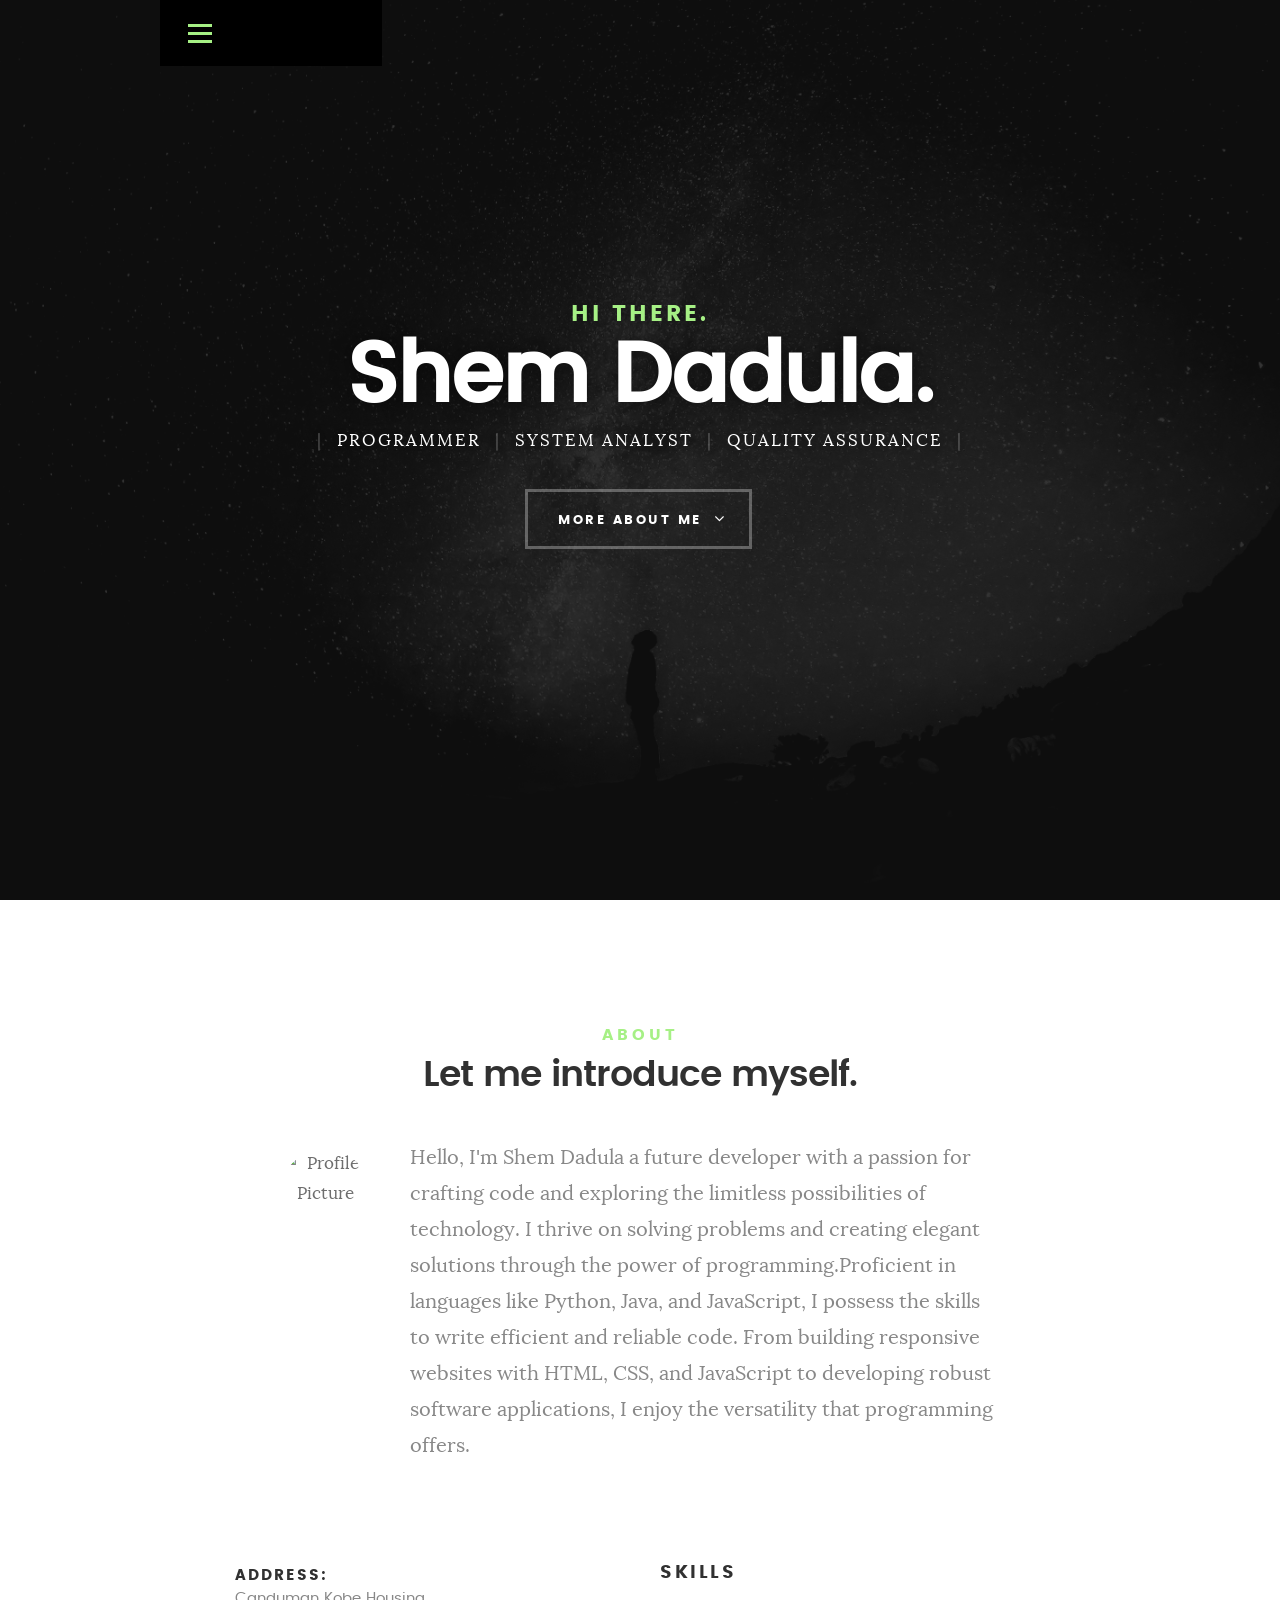
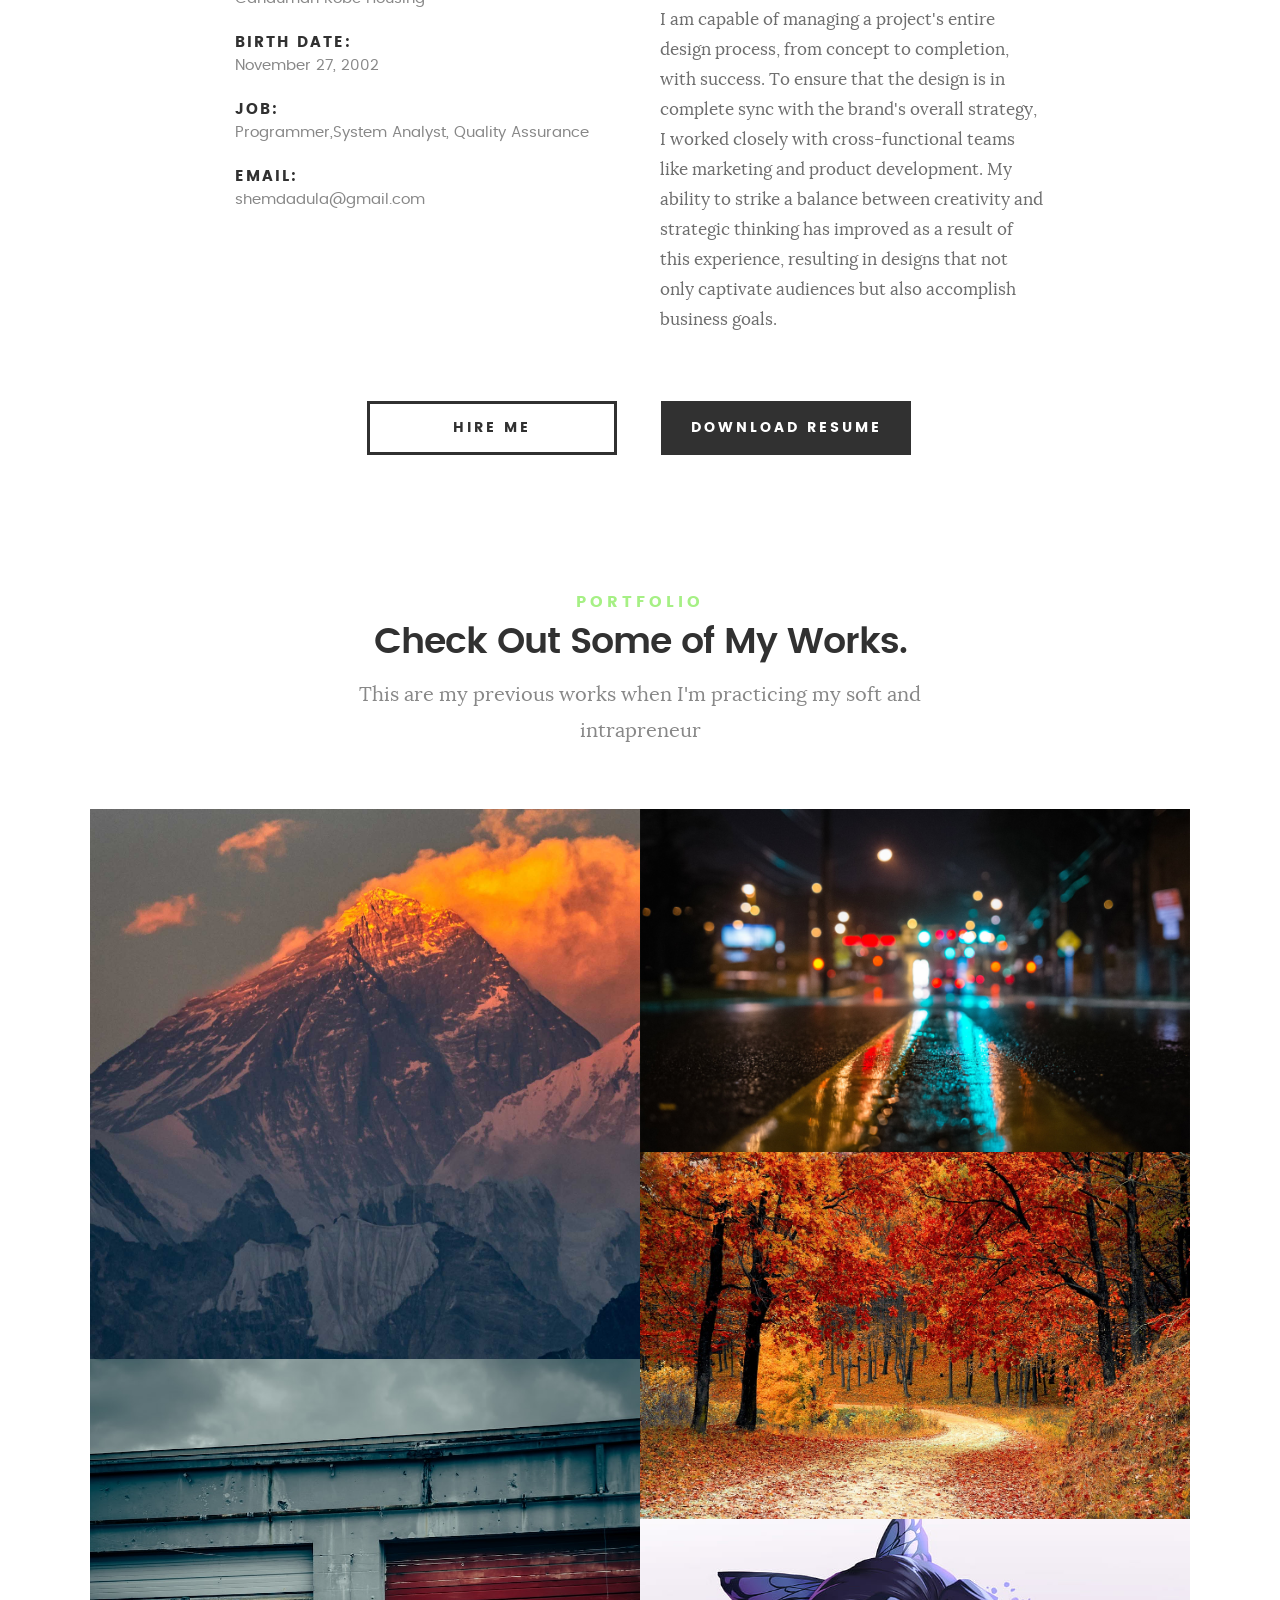
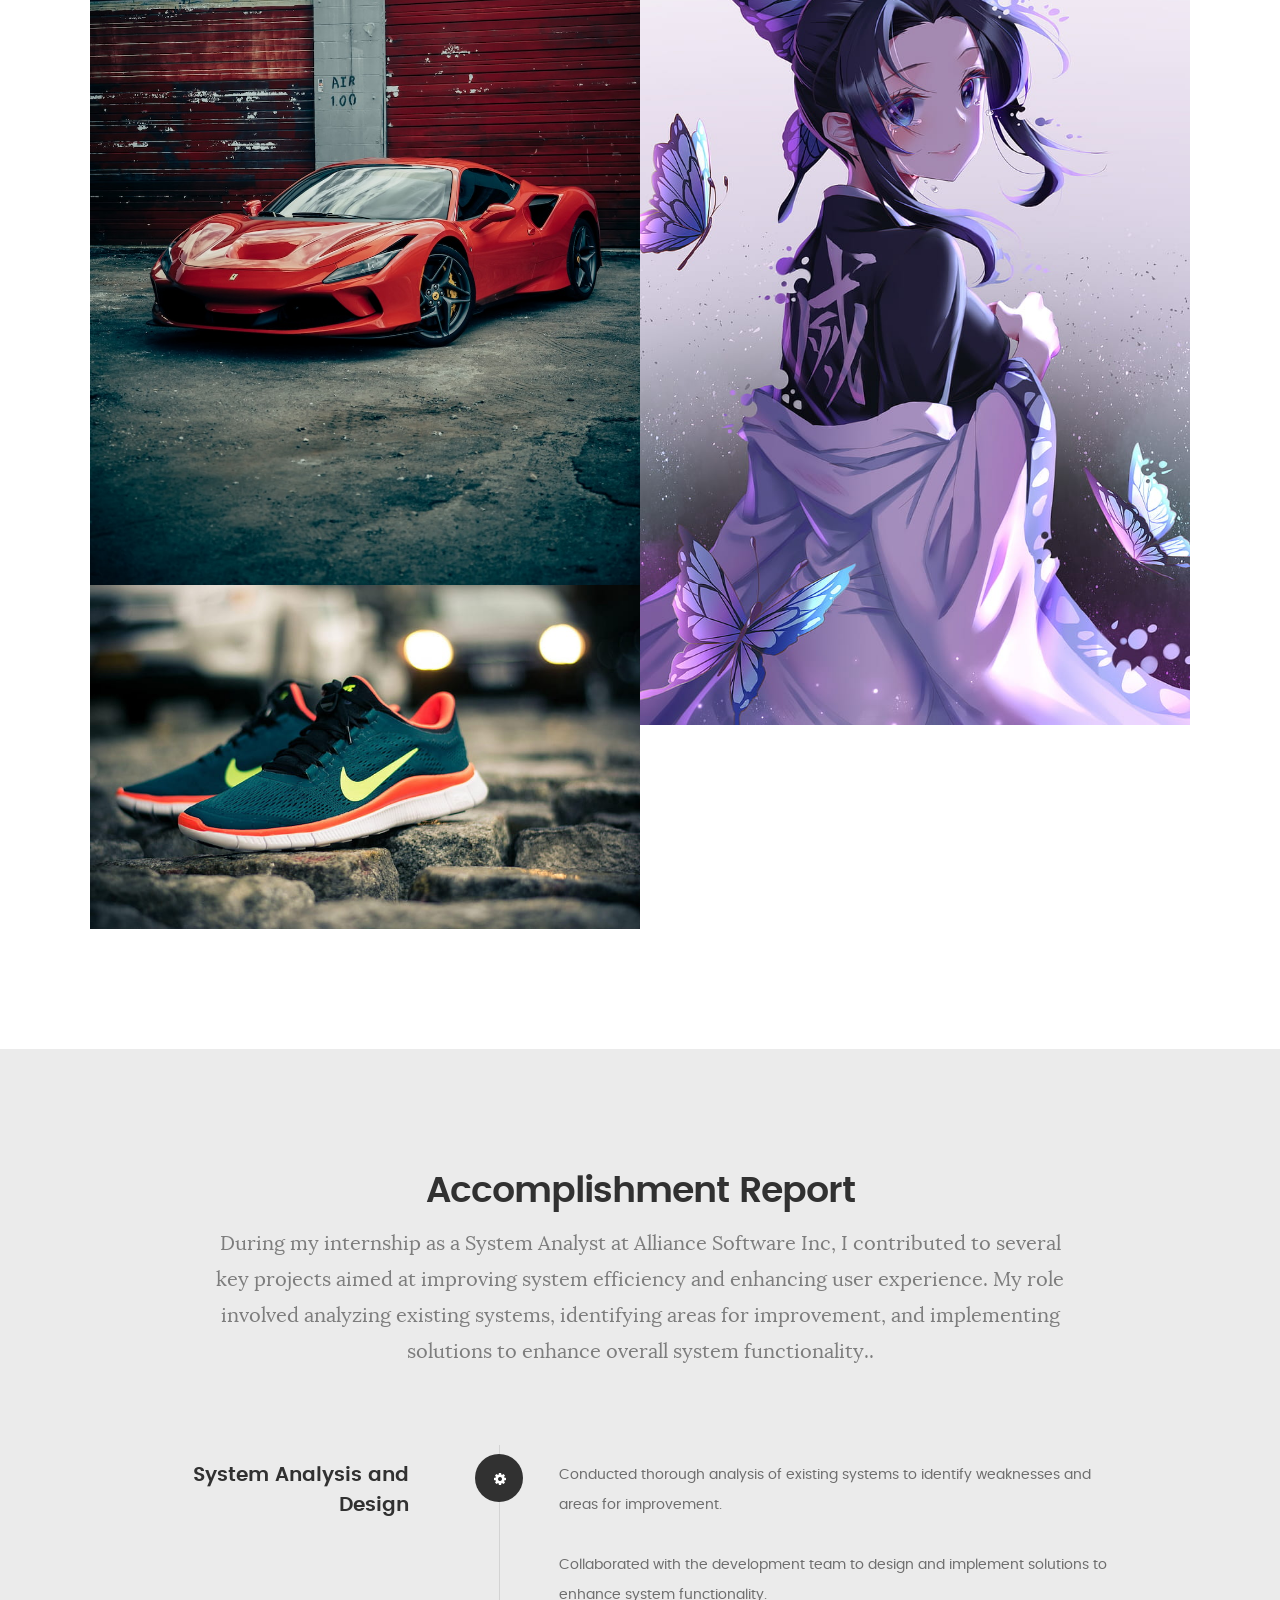
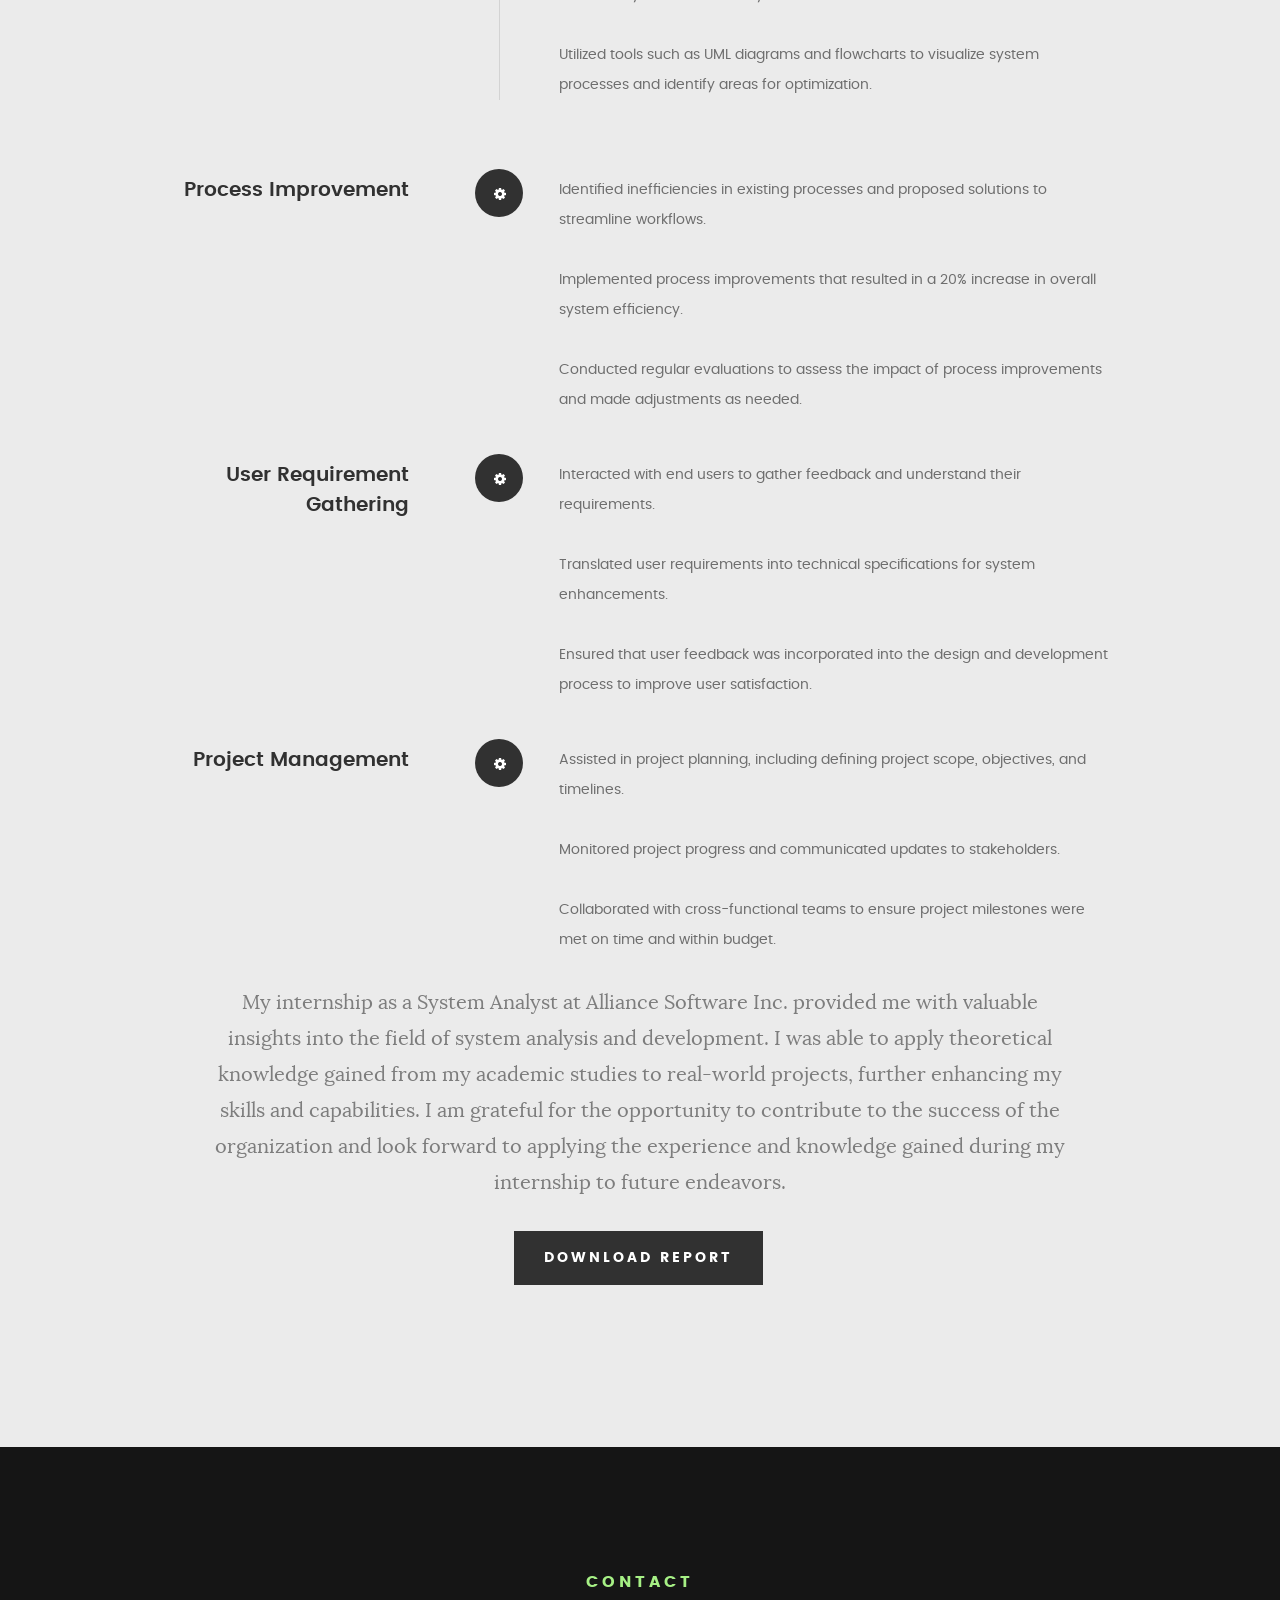
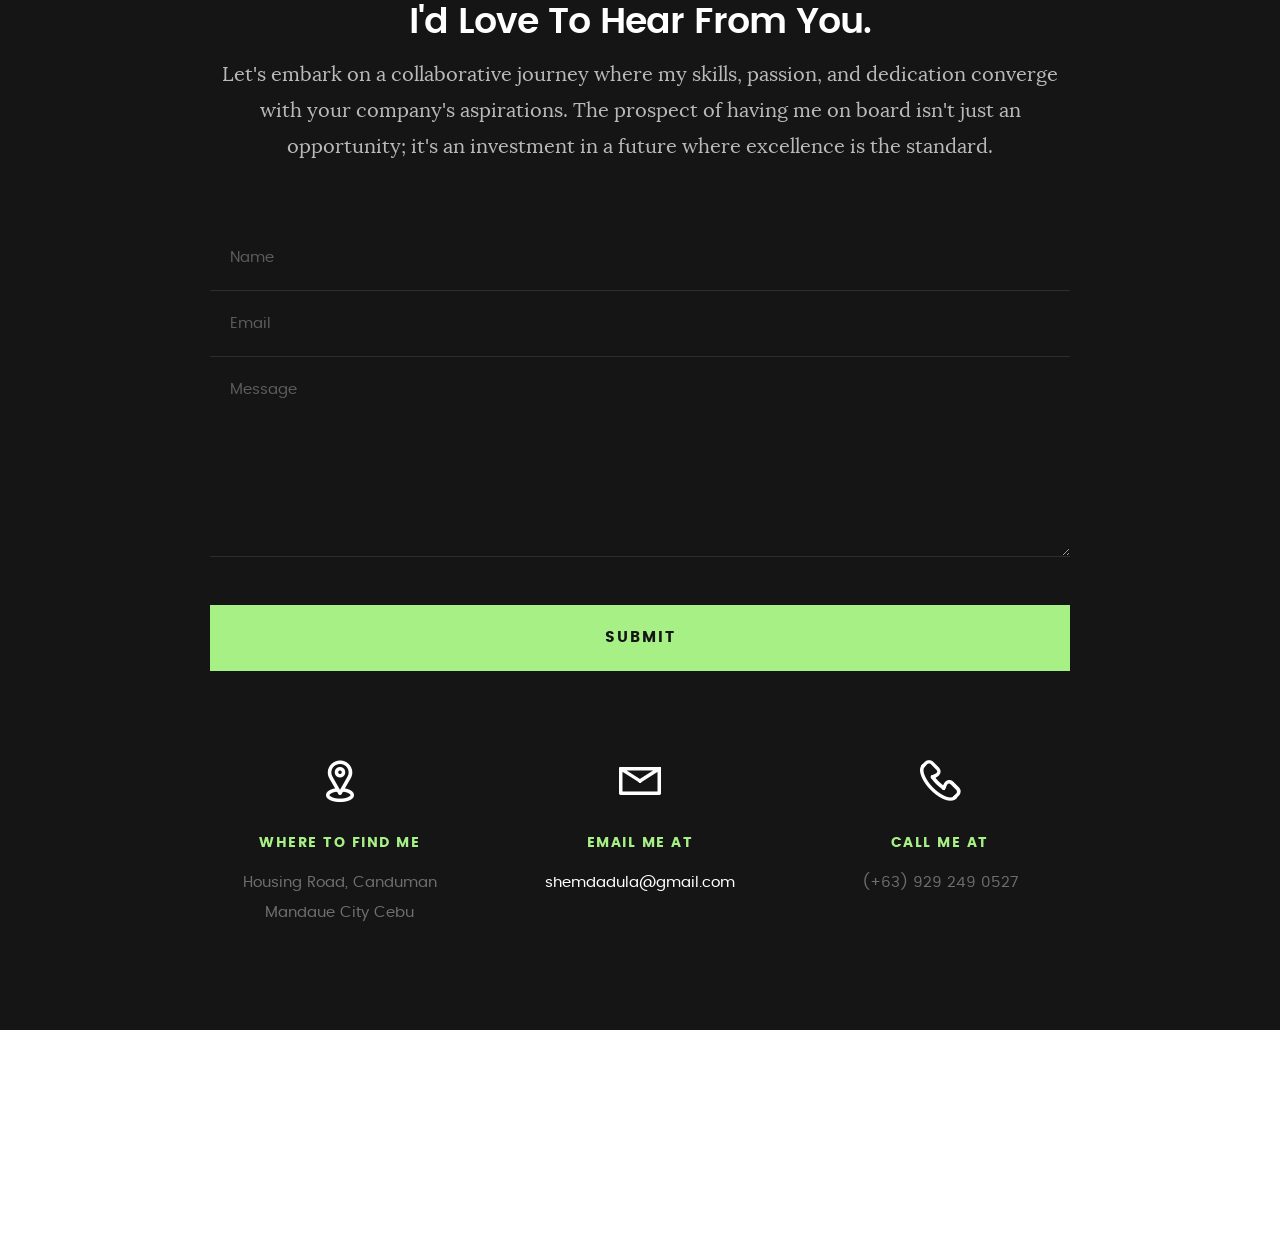
==== Portfolio/index.html @ 9e902ead "Add files via upload" ====
<!DOCTYPE html>
<html class="no-js" lang="en">
<head>

   <!--- basic page needs
   ================================================== -->
   <meta charset="utf-8">
   <title>Shem Dadula</title>
	<meta name="description" content="">  
	<meta name="author" content="">

   <!-- mobile specific metas
   ================================================== -->
	<meta name="viewport" content="width=device-width, initial-scale=1, maximum-scale=1">

 	<!-- CSS
   ================================================== -->
   <link rel="stylesheet" href="css/base.css">  
   <link rel="stylesheet" href="css/main.css">
   <link rel="stylesheet" href="css/vendor.css">     

   <!-- script
   ================================================== -->   
	<script src="js/modernizr.js"></script>
	<script src="js/pace.min.js"></script>

   <!-- favicons
	================================================== -->
	<link rel="icon" type="image/png" href="favicon-1.png">

</head>

<body id="top">

	<!-- header
	================================================== -->
	<header>
		<div class="row">

			<div class="top-bar">
				<a class="menu-toggle" href="#"><span>Menu</span></a>

				<div class="logo">
					<a href="index.html">NINO</a>
				</div>

				<nav id="main-nav-wrap">
					<ul class="main-navigation">
						<li class="current"><a class="smoothscroll" href="#intro" title="">Home</a></li>
						<li><a class="smoothscroll" href="#about" title="">About</a></li>
						<li><a class="smoothscroll" href="#portfolio" title="">Portfolio</a></li>
						<li><a class="smoothscroll" href="#contact" title="">Contact</a></li>
					</ul>
				</nav>
			</div> <!-- /top-bar -->

		</div> <!-- /row -->
	</header> <!-- /header -->
	<!-- intro section
	================================================== -->
	<section id="intro">

		<div class="intro-overlay"></div>

		<div class="intro-content">
			<div class="row">

				<div class="col-twelve">

					<h5>Hi There.</h5>
					<h1>Shem Dadula.</h1>

					<p class="intro-position">
						<span>Programmer</span>
						<span>System Analyst</span>
						<span>Quality Assurance</span>
					</p>

					<a class="button stroke smoothscroll" href="#about" title="">More About Me</a>

				</div>

			</div>
		</div> <!-- /intro-content -->

	</section> <!-- /intro -->
	<!-- about section
	================================================== -->
	<section id="about">

		<div class="row section-intro">
			<div class="col-twelve">

				<h5>About</h5>
				<h1>Let me introduce myself.</h1>

				<div class="intro-info">

					<img src="\images\Grad.jpg" alt="Profile Picture">

					<p class="lead">
						Hello, I'm Shem Dadula a future developer with a passion for crafting code and exploring the limitless possibilities of technology. I thrive on solving problems and creating elegant solutions through the power of programming.Proficient in languages like Python, Java, and JavaScript, I possess the skills to write efficient and reliable code. From building responsive websites with HTML, CSS, and JavaScript to developing robust software applications, I enjoy the versatility that programming offers.
						<br /><br />
						
					</p>
				</div>

			</div>
		</div> <!-- /section-intro -->

		<div class="row about-content">

			<div class="col-six tab-full">
				<ul class="info-list">
					<li>
						<strong>Address:</strong>
						<span>Canduman Kobe Housing</span>
					</li>
					<li>
						<strong>Birth Date:</strong>
						<span>November 27, 2002</span>
					</li>
					<li>
						<strong>Job:</strong>
						<span>Programmer,System Analyst, Quality Assurance</span>
					</li>
					<li>
						<strong>Email:</strong>
						<span>shemdadula@gmail.com</span>
					</li>

				</ul> <!-- /info-list -->

			</div>

			<div class="col-six tab-full">

				<h3>Skills</h3>
				<p>I am capable of managing a project's entire design process, from concept to completion, with success. To ensure that the design is in complete sync with the brand's overall strategy, I worked closely with cross-functional teams like marketing and product development. My ability to strike a balance between creativity and strategic thinking has improved as a result of this experience, resulting in designs that not only captivate audiences but also accomplish business goals.</p>

			</div>

		</div>

		<div class="row button-section">
			<div class="col-twelve">
				<a href="#contact" title="Hire Me" class="button stroke smoothscroll">Hire Me</a>
				<a href="images/DADULA,SHEM 4F RESUME.docx.pdf" title="Download CV" class="button button-primary">Download Resume</a>
			</div>
		</div>

	

			<!-- Portfolio Section
   ================================================== -->
	<section id="portfolio">

		<div class="row section-intro">
   		<div class="col-twelve">

   			<h5>Portfolio</h5>
   			<h1>Check Out Some of My Works.</h1>

   			<p class="lead">This are my previous works when I'm practicing my soft and intrapreneur </p>

   		</div>   		
   	</div> <!-- /section-intro--> 

   	<div class="row portfolio-content">

   		<div class="col-twelve">

   			<!-- portfolio-wrapper -->
	         <div id="folio-wrapper" class="block-1-2 block-mob-full stack">

	         	<div class="bgrid folio-item">
	               <div class="item-wrap">
	               	<img src="images/portfolio/Everest.jpg" alt="Liberty">
	                  <a href="#modal-01" class="overlay">	                  	           
	                     <div class="folio-item-table">
	                     	<div class="folio-item-cell">
		     					       <h3 class="folio-title">Mt.Everest</h3>	     					    
		     					    	 <span class="folio-types">
		     					       	  Graphic Design
		     					       </span>
		     					   </div>	                      	
	                     </div>                    
	                  </a>
	               </div>	               
	        		</div> <!-- /folio-item -->

	        		<div class="bgrid folio-item">
	               <div class="item-wrap">
	               	<img src="images/portfolio/street.jpg" alt="Shutterbug">
	               	<a href="#modal-02" class="overlay">              		                  
	                     <div class="folio-item-table">
	                     	<div class="folio-item-cell">
	                     		<h3 class="folio-title">Street</h3>	     					    
		     					    	<span class="folio-types">
		     					       	  Web Design
		     					      </span>		     		
		     					   </div> 	                      	
	                     </div>                    
	                  </a>
	               </div>
	        		</div> <!-- /folio-item -->

	            <div class="bgrid folio-item">
	               <div class="item-wrap">
	               	<img src="images/portfolio/forest.jpg"alt="Clouds">
	                  <a href="#modal-03" class="overlay">             		                  
	                     <div class="folio-item-table">
	                     	<div class="folio-item-cell">
	                     		<h3 class="folio-title">Forest</h3>	     					    
		     					    	<span class="folio-types">
		     					       	  Web Design
		     					      </span>		     		
		     					   </div> 	                      	
	                     </div>                    
	                  </a>
	               </div>
	        		</div> <!-- /folio-item -->

	            <div class="bgrid folio-item">
	               <div class="item-wrap">
	               	<img src="images/portfolio/Ferrari.jpg" alt="Beetle">
	                  <a href="#modal-04" class="overlay">                  	                 
	                     <div class="folio-item-table">
	                     	<div class="folio-item-cell">
	                     		<h3 class="folio-title">Ferrari</h3>	     					    
		     					    	<span class="folio-types">
		     					       	  Branding
		     					      </span>		     		
		     					   </div>  	                      	
	                     </div>                    
	                  </a>
	               </div>
	        		</div> <!-- /folio-item -->     

	        		<div class="bgrid folio-item">
	               <div class="item-wrap">
	               	<img src="images/portfolio/anime.jpg" alt="Lighthouse">
	                  <a href="#modal-05" class="overlay">             		                  
	                     <div class="folio-item-table">
	                     	<div class="folio-item-cell">
	                     		<h3 class="folio-title">Anime</h3>	     					    
		     					    	<span class="folio-types">
		     					       	 Graphic Design
		     					      </span>		     		
		     					   </div> 	                      	
	                     </div>                    
	                  </a>
	               </div>
	        		</div> <!-- /folio-item -->

	            <div class="bgrid folio-item">
	               <div class="item-wrap">
	               	<img src="images/portfolio/nike.jpg" alt="Salad">
	                  <a href="#modal-06" class="overlay">
	                     <div class="folio-item-table">
	                     	<div class="folio-item-cell">
	                     		<h3 class="folio-title">Nike</h3>	     					    
		     					    	<span class="folio-types">
		     					       	  Branding
		     					      </span>		     		
		     					   </div>	                      	
	                     </div>                    
	                  </a>
	               </div>
	        		</div> <!-- /folio-item -->   

	            <!-- modal popups - begin
	            ============================================================= -->
	            <div id="modal-01" class="popup-modal slider mfp-hide">	

				     	<div class="media">
				     		<img src="images/portfolio/modals/m-Everest.jpg" alt="" />
				     	</div>      	

					   <div class="description-box">
					      <h4>Mt.Everest</h4>		      
					      <p> It is renowned as the ultimate symbol of human endurance and exploration. Mount Everest attracts adventurers, mountaineers, and nature enthusiasts from around the globe, who strive to conquer its summit and witness its awe-inspiring beauty.The mountain is named after Sir George Everest, a British surveyor who served as the Surveyor General of India in the 19th century. It is known as "Sagarmatha" in Nepal and "Chomolungma" in Tibet, both meaning "Goddess Mother of the World" in the respective local languages.</p>

					      <div class="categories">Web Development</div>			               
					   </div>

			         <div class="link-box">
			            
					      <a href="#" class="popup-modal-dismiss">Close</a>
			         </div>		      

				   </div> <!-- /modal-01 -->

				   <div id="modal-02" class="popup-modal slider mfp-hide">	

				     	<div class="media">
				     		<img src="images/portfolio/modals/m-street.jpg" alt="" />
				     	</div>      	

					   <div class="description-box">
					      <h4>Street</h4>		      
					      <p>the lifelines of urban environments, are the pathways that connect communities, facilitate transportation, and shape the character of cities. They serve as conduits for vehicles, pedestrians, and cyclists, enabling the movement of people and goods. </p>

					      <div class="categories">Web design</div>			               
					   </div>

			         <div class="link-box">
			            
					      <a href="#" class="popup-modal-dismiss">Close</a>
			         </div>		      

				   </div> <!-- /modal-02 -->

				   <div id="modal-03" class="popup-modal slider mfp-hide">	

				     	<div class="media">
				     		<img src="images/portfolio/modals/m-forest.jpg" alt="" />
				     	</div>      	

					   <div class="description-box">
					      <h4>Forest</h4>		      
					      <p>Forests, nature's intricate and captivating ecosystems, are vast expanses of land dominated by trees, teeming with diverse flora and fauna. They play a crucial role in sustaining life on Earth and provide a multitude of benefits to both the environment and humanity. </p>

					      <div class="categories">Web Design</div>			               
					   </div>

			         <div class="link-box">
			            
					      <a href="#" class="popup-modal-dismiss">Close</a>
			         </div>		      

				   </div> <!-- /modal-03 -->

				   <div id="modal-04" class="popup-modal slider mfp-hide">	

				     	<div class="media">
				     		<img src="images/portfolio/modals/m-Ferrari.jpg" alt="" />
				     	</div>      	

					   <div class="description-box">
					      <h4>Ferrari</h4>		      
					      <p>renowned for their striking design, aerodynamic curves, and meticulous craftsmanship. Each model reflects a perfect balance of artistry and engineering, incorporating cutting-edge technology and innovative features. From the iconic Ferrari Testarossa to the legendary Ferrari Enzo and the modern-day Ferrari 488 GTB, every Ferrari car is a masterpiece that captivates both drivers and enthusiasts alike.</p>

					      <div class="categories">Branding</div>			               
					   </div>

			         <div class="link-box">
			            
					      <a href="#" class="popup-modal-dismiss">Close</a>
			         </div>		      

				   </div> <!-- /modal-04 -->

				   <div id="modal-05" class="popup-modal slider mfp-hide">	

				     	<div class="media">
				     		<img src="images/portfolio/modals/m-anime.jpg" alt="" />
				     	</div>      	

					   <div class="description-box">
					      <h4>Anime</h4>		      
					      <p>showcases a wide range of themes, encompassing everything from action, adventure, and fantasy to romance, drama, science fiction, and beyond. Its storytelling capabilities are boundless, allowing for the exploration of complex characters, intricate plotlines, and thought-provoking concepts. </p>

					      <div class="categories">Web Development</div>			               
					   </div>

			         <div class="link-box">
			            
					      <a href="#" class="popup-modal-dismiss">Close</a>
			         </div>		      

				   </div> <!-- /modal-05 -->

				   <div id="modal-06" class="popup-modal slider mfp-hide">	

				     	<div class="media">
				     		<img src="images/portfolio/modals/m-nike.jpg" alt="" />
				     	</div>      	

					   <div class="description-box">
					      <h4>Nike</h4>		      
					      <p>the renowned American multinational corporation, is a global leader in athletic footwear, apparel, equipment, and accessories. With its iconic "swoosh" logo, Nike has established itself as a symbol of innovation, performance, and excellence in the world of sports and beyond. </p>

					      <div class="categories">Branding</div>			               
					   </div>

			         <div class="link-box">
			            
					      <a href="#" class="popup-modal-dismiss">Close</a>
			         </div>		      

				   </div> <!-- /modal-06 -->


				   <!-- modal popups - end
	            ============================================================= -->

	         </div> <!-- /portfolio-wrapper --> 

   		</div>  <!-- /twelve -->   

   	</div> <!-- /portfolio-content --> 
		
	</section> <!-- /portfolio --> 

	<footer>
		<div class="row">

			<div class="col-six tab-full pull-right social">

				
				 
		 </div>

	   <div id="go-top">
				<a class="smoothscroll" title="Back to Top" href="#top"><i class="fa fa-long-arrow-up"></i></a>
			 </div>

		 </div> <!-- /row -->     	
	<section id="resume" class="grey-section">

		<div class="row section-intro">
			<div class="col-twelve">
				<h1>Accomplishment Report</h1>

				<p class="lead">During my internship as a System Analyst at Alliance Software Inc, I contributed to several key projects aimed at improving system efficiency and enhancing user experience. My role involved analyzing existing systems, identifying areas for improvement, and implementing solutions to enhance overall system functionality..</p>

			</div>
		</div> <!-- /section-intro-->

		<div class="row resume-timeline">
			<div class="col-twelve">

				<div class="timeline-wrap">
					<div class="timeline-block">

						<div class="timeline-ico">
							<i class="fa fa-cog"></i>
						</div>

						<div class="timeline-header">
							<h3>System Analysis and Design</h3>
						</div>

						<div class="timeline-content">
							<p>Conducted thorough analysis of existing systems to identify weaknesses and areas for improvement.</p>
							<p>Collaborated with the development team to design and implement solutions to enhance system functionality.</p>
							<p>Utilized tools such as UML diagrams and flowcharts to visualize system processes and identify areas for optimization.</p>
						</div>
						</div>

					</div> <!-- /timeline-block -->

					<div class="timeline-block">

						<div class="timeline-ico">
							<i class="fa fa-cog"></i>
						</div>

						<div class="timeline-header">
							<h3>Process Improvement</h3>
						</div>

						<div class="timeline-content">
							<p>Identified inefficiencies in existing processes and proposed solutions to streamline workflows.</p>
							<p>Implemented process improvements that resulted in a 20% increase in overall system efficiency.</p>
							<p>Conducted regular evaluations to assess the impact of process improvements and made adjustments as needed.</p>
						</div>

					</div> <!-- /timeline-block -->

					<div class="timeline-block">

						<div class="timeline-ico">
							<i class="fa fa-cog"></i>
						</div>

						<div class="timeline-header">
							<h3>User Requirement Gathering</h3>
						</div>

						<div class="timeline-content">
							<p>Interacted with end users to gather feedback and understand their requirements.</p>
							<p>Translated user requirements into technical specifications for system enhancements.</p>
							<p>Ensured that user feedback was incorporated into the design and development process to improve user satisfaction.</p>

						</div>

					</div> <!-- /timeline-block -->

					<div class="timeline-block">

						<div class="timeline-ico">
							<i class="fa fa-cog"></i>
						</div>

						<div class="timeline-header">
							<h3>Project Management</h3>
						</div>

						<div class="timeline-content">
							<p>
								Assisted in project planning, including defining project scope, objectives, and timelines.
							</p>
							<p>Monitored project progress and communicated updates to stakeholders.</p>
							<p>Collaborated with cross-functional teams to ensure project milestones were met on time and within budget.</p>
						</div>

					</div> <!-- /timeline-block -->

					

					</div> <!-- /timeline-block -->

				</div> <!-- /timeline-wrap -->
				<div class="row section-intro">
					<div class="col-twelve">
						<p class="lead">My internship as a System Analyst at Alliance Software Inc. provided me with valuable insights into the field of system analysis and development. I was able to apply theoretical knowledge gained from my academic studies to real-world projects, further enhancing my skills and capabilities. I am grateful for the opportunity to contribute to the success of the organization and look forward to applying the experience and knowledge gained during my internship to future endeavors.</p>
					</div>
					<a href="images/ACCOMPLISHMENT REPORT.pdf" title="Download CV" class="button button-primary">Download Report</a>
				</div> <!-- /section-intro-->
			</div> <!-- /col-twelve -->

		</div> <!-- /resume-timeline -->

	</section> <!-- /features -->
	<!-- services Section
	================================================== -->
	
	<!-- contact
	================================================== -->
	<section id="contact">

		<div class="row section-intro">
			<div class="col-twelve">

				<h5>Contact</h5>
				<h1>I'd Love To Hear From You.</h1>

				<p class="lead">Let's embark on a collaborative journey where my skills, passion, and dedication converge with your company's aspirations. The prospect of having me on board isn't just an opportunity; it's an investment in a future where excellence is the standard.</p>

			</div>
		</div> <!-- /section-intro -->

		<div class="row contact-form">

			<div class="col-twelve">

				<form action="https://api.web3forms.com/submit" method="POST">

					<input type="hidden" name="access_key" value="f592ebdd-7512-42da-8492-2fcd838d7f07">
					<div class="form-field">
						<input type="text" name="name" placeholder="Name" minlenght="2" required>
					</div>
					<div class="form-field">
						<input type="email" name="email" placeholder="Email" required>
					</div>
					<div class="form-field">
						<textarea name="message" placeholder="Message" required></textarea>
					</div>
					<div class="form-field">
						<button class="submitform">Submit</button>
						<div id="submit-loader">
							<div class="text-loader">Sending...</div>
							<div class="s-loader">
								<div class="bounce1"></div>
								<div class="bounce2"></div>
								<div class="bounce3"></div>
							</div>
						</div>
					</div>
				</form>
			</div>
		</div>

		<!-- contact-warning -->
		<div id="message-warning">
		</div>
		<!-- contact-success -->
		<div id="message-success">
			<i class="fa fa-check"></i>Your message was sent, thank you!<br>
		</div>

		</div> <!-- /col-twelve -->
		</div> <!-- /contact-form -->

		<div class="row contact-info">

			<div class="col-four tab-full">

				<div class="icon">
					<i class="icon-pin"></i>
				</div>

				<h5>Where to find me</h5>

				<p>
					Housing Road, Canduman Mandaue City Cebu
				</p>

			</div>

			<div class="col-four tab-full collapse">

				<div class="icon">
					<i class="icon-mail"></i>
				</div>

				<h5>Email Me At</h5>

				<p>
					<a href="mailto:shemdadula@gmail.com">shemdadula@gmail.com</a>
				</p>
			</div>

			<div class="col-four tab-full">

				<div class="icon">
					<i class="icon-phone"></i>
				</div>

				<h5>Call Me At</h5>

				<p>
					(+63) 929 249 0527
				</p>

			</div>

		</div> <!-- /contact-info -->

	</section> <!-- /contact -->
	<!-- footer
	================================================== -->

	<footer>
		<div class="row">

			<div class="col-six tab-full">
			</div>

			<div id="go-top">
				<a class="smoothscroll" title="Back to Top" href="#top"><i class="fa fa-long-arrow-up"></i></a>
			</div>

		</div> <!-- /row -->
	</footer>

	<div id="preloader">
		<div id="loader"></div>
	</div>

	<!-- Java Script
	================================================== -->
	<script src="js/jquery-2.1.3.min.js"></script>
	<script src="js/plugins.js"></script>
	<script src="js/main.js"></script>
	<script src="https://web3forms.com/client/script.js" async defer></script>

</body>

</html>
---- Portfolio/css/base.css ----
/** 
 * ===================================================================
 * 01. reset - normalize.css v3.0.2 | MIT License | git.io/normalize
 *
 * ------------------------------------------------------------------- 
 */
html {
  font-family: sans-serif;
  -ms-text-size-adjust: 100%;
  -webkit-text-size-adjust: 100%;
}

body {
  margin: 0;
}

article,
aside,
details,
figcaption,
figure,
footer,
header,
hgroup,
main,
menu,
nav,
section,
summary {
  display: block;
}

audio,
canvas,
progress,
video {
  display: inline-block;
  vertical-align: baseline;
}

audio:not([controls]) {
  display: none;
  height: 0;
}

[hidden],
template {
  display: none;
}

a {
  background: transparent;
}

a:active,
a:hover {
  outline: 0;
}

abbr[title] {
  border-bottom: 1px dotted;
}

b,
strong {
  font-weight: bold;
}

dfn {
  font-style: italic;
}

h1 {
  font-size: 2em;
  margin: 0.67em 0;
}

mark {
  background: #ff0;
  color: #000;
}

small {
  font-size: 80%;
}

sub,
sup {
  font-size: 75%;
  line-height: 0;
  position: relative;
  vertical-align: baseline;
}

sup {
  top: -0.5em;
}

sub {
  bottom: -0.25em;
}

img {
  border: 0;
}

svg:not(:root) {
  overflow: hidden;
}

figure {
  margin: 1em 40px;
}

hr {
  -moz-box-sizing: content-box;
  box-sizing: content-box;
  height: 0;
}

pre {
  overflow: auto;
}

code,
kbd,
pre,
samp {
  font-family: monospace, monospace;
  font-size: 1em;
}

button,
input,
optgroup,
select,
textarea {
  color: inherit;
  font: inherit;
  margin: 0;
}

button {
  overflow: visible;
}

button,
select {
  text-transform: none;
}

button,
html input[type="button"],
input[type="reset"],
input[type="submit"] {
  cursor: pointer;
}

button[disabled],
html input[disabled] {
  cursor: default;
}

button::-moz-focus-inner,
input::-moz-focus-inner {
  border: 0;
  padding: 0;
}

input {
  line-height: normal;
}

input[type="checkbox"],
input[type="radio"] {
  box-sizing: border-box;
  padding: 0;
}

input[type="number"]::-webkit-inner-spin-button,
input[type="number"]::-webkit-outer-spin-button {
  height: auto;
}

input[type="search"] {
  -webkit-box-sizing: content-box;
  box-sizing: content-box;
}

input[type="search"]::-webkit-search-cancel-button,
input[type="search"]::-webkit-search-decoration {
  -webkit-appearance: none;
}

fieldset {
  border: 1px solid #c0c0c0;
  margin: 0 2px;
  padding: 0.35em 0.625em 0.75em;
}

legend {
  border: 0;
  padding: 0;
}

textarea {
  overflow: auto;
}

optgroup {
  font-weight: bold;
}

table {
  border-collapse: collapse;
  border-spacing: 0;
}

td,
th {
  padding: 0;
}

/** 
 * ===================================================================
 * 02. basic/base setup styles - (_basic.scss)
 *
 * ------------------------------------------------------------------- 
 */
html {
  font-size: 62.5%;
  box-sizing: border-box;
}

*,
*::before,
*::after {
  box-sizing: inherit;
}

body {
  font-weight: normal;
  line-height: 1;
  text-rendering: optimizeLegibility;
  word-wrap: break-word;
  -webkit-overflow-scrolling: touch;
  -webkit-text-size-adjust: none;
}

body,
input,
button {
  -moz-osx-font-smoothing: grayscale;
  -webkit-font-smoothing: antialiased;
}

/**
 * Media - (_basic.scss)
 * ------------------------------------------------------------------- 
 */
img,
video {
  max-width: 100%;
  height: auto;
}

/**
 * Typography resets - (_basic.scss)
 * ------------------------------------------------------------------- 
 */
div,
dl,
dt,
dd,
ul,
ol,
li,
h1,
h2,
h3,
h4,
h5,
h6,
pre,
form,
p,
blockquote,
th,
td {
  margin: 0;
  padding: 0;
}

h1,
h2,
h3,
h4,
h5,
h6 {
  -webkit-font-variant-ligatures: common-ligatures;
  -moz-font-variant-ligatures: common-ligatures;
  font-variant-ligatures: common-ligatures;
  text-rendering: optimizeLegibility;
}

em,
i {
  font-style: italic;
  line-height: inherit;
}

strong,
b {
  font-weight: bold;
  line-height: inherit;
}

small {
  font-size: 60%;
  line-height: inherit;
}

ol,
ul {
  list-style: none;
}

li {
  display: block;
}

/**
 * links - (_basic.scss)
 * ------------------------------------------------------------------- 
 */
a {
  text-decoration: none;
  line-height: inherit;
}

a img {
  border: none;
}

/**
 * inputs - (_basic.scss)
 * ------------------------------------------------------------------- 
 */
fieldset {
  margin: 0;
  padding: 0;
}

input[type="email"],
input[type="number"],
input[type="search"],
input[type="text"],
input[type="tel"],
input[type="url"],
input[type="password"],
textarea {
  -webkit-appearance: none;
  -moz-appearance: none;
  -ms-appearance: none;
  -o-appearance: none;
  appearance: none;
}

/** 
 * ===================================================================
 * 03. grid - (_grid.scss)
 *
 * ------------------------------------------------------------------- 
 */
.row {
  width: 94%;
  max-width: 1140px;
  margin: 0 auto;
}

.row:before,
.row:after {
  content: "";
  display: table;
}

.row:after {
  clear: both;
}

.row .row {
  width: auto;
  max-width: none;
  margin-left: -20px;
  margin-right: -20px;
}

[class*="col-"],
.bgrid {
  float: left;
}

[class*="col-"] + [class*="col-"].end {
  float: right;
}

[class*="col-"] {
  padding: 0 20px;
}

.col-one {
  width: 8.33333%;
}

.col-two,
.col-1-6 {
  width: 16.66667%;
}

.col-three,
.col-1-4 {
  width: 25%;
}

.col-four,
.col-1-3 {
  width: 33.33333%;
}

.col-five {
  width: 41.66667%;
}

.col-six,
.col-1-2 {
  width: 50%;
}

.col-seven {
  width: 58.33333%;
}

.col-eight,
.col-2-3 {
  width: 66.66667%;
}

.col-nine,
.col-3-4 {
  width: 75%;
}

.col-ten,
.col-5-6 {
  width: 83.33333%;
}

.col-eleven {
  width: 91.66667%;
}

.col-twelve,
.col-full {
  width: 100%;
}

/**
 * small screens - (_grid.scss)
 * --------------------------------------------------------------- 
 */
@media screen and (max-width: 1024px) {
  .row .row {
    margin-left: -18px;
    margin-right: -18px;
  }

  [class*="col-"] {
    padding: 0 18px;
  }
}

/**
 * tablets - (_grid.scss)
 * --------------------------------------------------------------- 
 */
@media screen and (max-width: 768px) {
  .row {
    width: auto;
    padding-left: 30px;
    padding-right: 30px;
  }

  .row .row {
    padding-left: 0;
    padding-right: 0;
    margin-left: -15px;
    margin-right: -15px;
  }

  [class*="col-"] {
    padding: 0 15px;
  }

  .tab-1-4 {
    width: 25%;
  }

  .tab-1-3 {
    width: 33.33333%;
  }

  .tab-1-2 {
    width: 50%;
  }

  .tab-2-3 {
    width: 66.66667%;
  }

  .tab-3-4 {
    width: 75%;
  }

  .tab-full {
    width: 100%;
  }
}

/**
 * large mobile devices - (_grid.scss)
 * --------------------------------------------------------------- 
 */
@media screen and (max-width: 600px) {
  .row {
    padding-left: 25px;
    padding-right: 25px;
  }

  .row .row {
    margin-left: -10px;
    margin-right: -10px;
  }

  [class*="col-"] {
    padding: 0 10px;
  }

  .mob-1-4 {
    width: 25%;
  }

  .mob-1-2 {
    width: 50%;
  }

  .mob-3-4 {
    width: 75%;
  }

  .mob-full {
    width: 100%;
  }
}

/**
 * small mobile devices - (_grid.scss)
 * --------------------------------------------------------------- 
 */
@media screen and (max-width: 400px) {
  .row .row {
    padding-left: 0;
    padding-right: 0;
    margin-left: 0;
    margin-right: 0;
  }

  [class*="col-"] {
    width: 100% !important;
    float: none !important;
    clear: both !important;
    margin-left: 0;
    margin-right: 0;
    padding: 0;
  }

  [class*="col-"] + [class*="col-"].end {
    float: none;
  }
}

/** 
 * ===================================================================
 * block grids - (_grid.scss)
 *
 * ------------------------------------------------------------------- 
 */
[class*="block-"]:before,
[class*="block-"]:after {
  content: "";
  display: table;
}

[class*="block-"]:after {
  clear: both;
}

.block-1-6 .bgrid {
  width: 16.66667%;
}

.block-1-4 .bgrid {
  width: 25%;
}

.block-1-3 .bgrid {
  width: 33.33333%;
}

.block-1-2 .bgrid {
  width: 50%;
}

/**
 * Clearing for block grid columns. Allow columns with 
 * different heights to align properly.
 */
.block-1-6 .bgrid:nth-child(6n + 1),
.block-1-4 .bgrid:nth-child(4n + 1),
.block-1-3 .bgrid:nth-child(3n + 1),
.block-1-2 .bgrid:nth-child(2n + 1) {
  clear: both;
}

/**
 * small screens - (_grid.scss)
 * --------------------------------------------------------------- 
 */
@media screen and (max-width: 1024px) {
  .block-s-1-6 .bgrid {
    width: 16.66667%;
  }

  .block-s-1-4 .bgrid {
    width: 25%;
  }

  .block-s-1-3 .bgrid {
    width: 33.33333%;
  }

  .block-s-1-2 .bgrid {
    width: 50%;
  }

  .block-s-full .bgrid {
    width: 100%;
    clear: both;
  }

  [class*="block-s-"] .bgrid:nth-child(n) {
    clear: none;
  }

  .block-s-1-6 .bgrid:nth-child(6n + 1),
  .block-s-1-4 .bgrid:nth-child(4n + 1),
  .block-s-1-3 .bgrid:nth-child(3n + 1),
  .block-s-1-2 .bgrid:nth-child(2n + 1) {
    clear: both;
  }
}

/**
 * tablets - (_grid.scss)
 * --------------------------------------------------------------- 
 */
@media screen and (max-width: 768px) {
  .block-tab-1-6 .bgrid {
    width: 16.66667%;
  }

  .block-tab-1-4 .bgrid {
    width: 25%;
  }

  .block-tab-1-3 .bgrid {
    width: 33.33333%;
  }

  .block-tab-1-2 .bgrid {
    width: 50%;
  }

  .block-tab-full .bgrid {
    width: 100%;
    clear: both;
  }

  [class*="block-tab-"] .bgrid:nth-child(n) {
    clear: none;
  }

  .block-tab-1-6 .bgrid:nth-child(6n + 1),
  .block-tab-1-4 .bgrid:nth-child(4n + 1),
  .block-tab-1-3 .bgrid:nth-child(3n + 1),
  .block-tab-1-2 .bgrid:nth-child(2n + 1) {
    clear: both;
  }
}

/**
 * large mobile devices - (_grid.scss)
 * --------------------------------------------------------------- 
 */
@media screen and (max-width: 600px) {
  .block-mob-1-6 .bgrid {
    width: 16.66667%;
  }

  .block-mob-1-4 .bgrid {
    width: 25%;
  }

  .block-mob-1-3 .bgrid {
    width: 33.33333%;
  }

  .block-mob-1-2 .bgrid {
    width: 50%;
  }

  .block-mob-full .bgrid {
    width: 100%;
    clear: both;
  }

  [class*="block-mob-"] .bgrid:nth-child(n) {
    clear: none;
  }

  .block-mob-1-6 .bgrid:nth-child(6n + 1),
  .block-mob-1-4 .bgrid:nth-child(4n + 1),
  .block-mob-1-3 .bgrid:nth-child(3n + 1),
  .block-mob-1-2 .bgrid:nth-child(2n + 1) {
    clear: both;
  }
}

/**
 * stack on small mobile devices - (_grid.scss)
 * --------------------------------------------------------------- 
 */
@media screen and (max-width: 400px) {
  .stack .bgrid {
    width: 100% !important;
    float: none !important;
    clear: both !important;
    margin-left: 0;
    margin-right: 0;
  }
}

/** 
 * ===================================================================
 * 04. MISC  - (_grid.scss)
 *
 * ------------------------------------------------------------------- 
 */

/**
 * Clearing - (http://nicolasgallagher.com/micro-clearfix-hack/
 */
.group:before,
.group:after {
  content: "";
  display: table;
}

.group:after {
  clear: both;
}

/**
 * Misc Helper Styles 
 */
.hide {
  display: none;
}

.invisible {
  visibility: hidden;
}

.antialiased {
  -webkit-font-smoothing: antialiased;
  -moz-osx-font-smoothing: grayscale;
}

.remove-bottom {
  margin-bottom: 0;
}

.half-bottom {
  margin-bottom: 1.5rem !important;
}

.add-bottom {
  margin-bottom: 3rem !important;
}

.no-border {
  border: none;
}

.full-width {
  width: 100%;
}

.text-center {
  text-align: center;
}

.text-left {
  text-align: left;
}

.text-right {
  text-align: right;
}

.pull-left {
  float: left;
}

.pull-right {
  float: right;
}

.align-center {
  margin-left: auto;
  margin-right: auto;
  text-align: center;
}

/*# sourceMappingURL=base.css.map */
---- Portfolio/css/main.css ----
/**
 * =================================================================== 
 *
 *  Kards v1.0 Main Stylesheet
 *  url: styleshout.com
 *  03-01-2016
 *  ------------------------------------------------------------------
 *  TOC:
 *  01. webfonts and iconfonts
 *  02. base style overrides
 *  03. typography & general theme styles
 *  04. preloader
 *  05. forms
 *  06. buttons 
 *  07. other components
 *  08. common styles
 *  09. header styles
 *  10. intro
 *  11. about
 *  12. resume
 *  13. portfolio
 *  14. call-to-action section
 *  15. services
 *  16. stats
 *  17. contact
 *  18. footer
 *
 * =================================================================== 
 */

/** 
 * ===================================================================
 * 01. webfonts and iconfonts - (_document-setup.scss)
 *
 * ------------------------------------------------------------------- 
 */
@import url("fonts.css");
@import url("font-awesome/css/font-awesome.min.css");
@import url("micons/micons.css");

/** 
  * ===================================================================
  * 02. base style overrides - (_document-setup.scss)
  *
  * ------------------------------------------------------------------- 
  */
html {
  font-size: 10px;
}

@media only screen and (max-width: 1024px) {
  html {
    font-size: 9.411764705882353px;
  }
}
@media only screen and (max-width: 768px) {
  html {
    font-size: 10px;
  }
}
@media only screen and (max-width: 400px) {
  html {
    font-size: 9.411764705882353px;
  }
}

html,
body {
  height: 100%;
}
body {
  background: #151515;
  font-family: "lora-regular", serif;
  font-size: 1.7rem;
  line-height: 3rem;
  color: #6e6e6e;
}

/**
  * links - (_document-setup.scss)
  * -------------------------------------------------------------------
  */
a,
a:visited {
  color: #6e6e6e;
  -moz-transition: all 0.3s ease-in-out;
  -o-transition: all 0.3s ease-in-out;
  -webkit-transition: all 0.3s ease-in-out;
  -ms-transition: all 0.3s ease-in-out;
  transition: all 0.3s ease-in-out;
}
a:hover,
a:focus,
a:active {
  color: #00e5ff;
  outline: 0;
}

/** 
  * ===================================================================
  * 03. typography & general theme styles - (_document-setup.scss)
  *
  * ------------------------------------------------------------------- 
  */
h1,
h2,
h3,
h4,
h5,
h6,
.h01,
.h02,
.h03,
.h04,
.h05,
.h06 {
  font-family: "poppins-semibold", sans-serif;
  color: #313131;
  font-style: normal;
  text-rendering: optimizeLegibility;
  margin-bottom: 2.1rem;
}
h3,
.h03,
h4,
.h04 {
  margin-bottom: 1.8rem;
}
h5,
.h05,
h6,
.h06 {
  font-family: "poppins-bold";
  margin-bottom: 1.2rem;
}
h1,
.h01 {
  font-size: 3.1rem;
  line-height: 1.355;
  letter-spacing: -0.1rem;
}
@media only screen and (max-width: 600px) {
  h1,
  .h01 {
    font-size: 2.6rem;
    letter-spacing: -0.07rem;
  }
}
h2,
.h02 {
  font-size: 2.4rem;
  line-height: 1.25;
}
h3,
.h03 {
  font-size: 2rem;
  line-height: 1.5;
}
h4,
.h04 {
  font-size: 1.7rem;
  line-height: 1.765;
}
h5,
.h05 {
  font-size: 1.4rem;
  line-height: 1.714;
  text-transform: uppercase;
  letter-spacing: 0.15rem;
}
h6,
.h06 {
  font-size: 1.3rem;
  line-height: 1.846;
  text-transform: uppercase;
  letter-spacing: 0.15rem;
}
p img {
  margin: 0;
}
p.lead {
  font-family: "lora-regular", serif;
  font-size: 2rem;
  line-height: 1.8;
  color: #888888;
}
@media only screen and (max-width: 768px) {
  p.lead {
    font-size: 1.7rem;
  }
}
em,
i,
strong,
b {
  font-size: 1.7rem;
  line-height: 3rem;
  font-style: normal;
  font-weight: normal;
}
em,
i {
  font-family: "lora-italic", serif;
}
strong,
b {
  font-family: "lora-bold", serif;
}
small {
  font-size: 1.2rem;
  line-height: inherit;
}
blockquote {
  margin: 3rem 0;
  padding-left: 4rem;
  position: relative;
}
blockquote:before {
  content: "\201C";
  font-size: 8rem;
  line-height: 0px;
  margin: 0;
  color: #313131;
  font-family: arial, sans-serif;
  position: absolute;
  top: 3rem;
  left: 0;
}
blockquote p {
  font-family: georgia, serif;
  font-style: italic;
  padding: 0;
  font-size: 1.9rem;
  line-height: 1.737;
}
blockquote cite {
  display: block;
  font-size: 1.3rem;
  font-style: normal;
  line-height: 1.616;
}
blockquote cite:before {
  content: "\2014 \0020";
}
blockquote cite a,
blockquote cite a:visited {
  color: #888888;
  border: none;
}
abbr {
  font-family: "poppins-bold", serif;
  font-variant: small-caps;
  text-transform: lowercase;
  letter-spacing: 0.05rem;
  color: #888888;
}
var,
kbd,
samp,
code,
pre {
  font-family: Consolas, "Andale Mono", Courier, "Courier New", monospace;
}
pre {
  padding: 2.4rem 3rem 3rem;
  background: #f1f1f1;
}
code {
  font-size: 1.4rem;
  margin: 0 0.2rem;
  padding: 0.3rem 0.6rem;
  white-space: nowrap;
  background: #f1f1f1;
  border: 1px solid #e1e1e1;
  border-radius: 3px;
}
pre > code {
  display: block;
  white-space: pre;
  line-height: 2;
  padding: 0;
  margin: 0;
}
pre.prettyprint > code {
  border: none;
}
del {
  text-decoration: line-through;
}
abbr[title],
dfn[title] {
  border-bottom: 1px dotted;
  cursor: help;
}
mark {
  background: #fff49b;
  color: #000;
}
hr {
  border: solid #d2d2d2;
  border-width: 1px 0 0;
  clear: both;
  margin: 2.4rem 0 1.5rem;
  height: 0;
}

/**
  * Lists - (_document-setup.scss)  
  * -------------------------------------------------------------------
  */
ol {
  list-style: decimal;
}
ul {
  list-style: disc;
}
li {
  display: list-item;
}
ol,
ul {
  margin-left: 1.7rem;
}
ul li {
  padding-left: 0.4rem;
}
ul ul,
ul ol,
ol ol,
ol ul {
  margin: 0.6rem 0 0.6rem 1.7rem;
}
ul.disc li {
  display: list-item;
  list-style: none;
  padding: 0 0 0 0.8rem;
  position: relative;
}
ul.disc li::before {
  content: "";
  display: inline-block;
  width: 8px;
  height: 8px;
  border-radius: 50%;
  background: #a6f085;
  position: absolute;
  left: -17px;
  top: 11px;
  vertical-align: middle;
}
dt {
  margin: 0;
  color: #a6f085;
}
dd {
  margin: 0 0 0 2rem;
}

/**
  * tables - (_document-setup.scss)  
  * -------------------------------------------------------------------
  */
table {
  border-width: 0;
  width: 100%;
  max-width: 100%;
  font-family: "lora-regular", sans-serif;
}
th,
td {
  padding: 1.5rem 3rem;
  text-align: left;
  border-bottom: 1px solid #e8e8e8;
}
th {
  color: #313131;
  font-family: "poppins-bold", sans-serif;
}
td {
  line-height: 1.5;
}
th:first-child,
td:first-child {
  padding-left: 0;
}
th:last-child,
td:last-child {
  padding-right: 0;
}
.table-responsive {
  overflow-x: auto;
  -webkit-overflow-scrolling: touch;
}

/**
  * Spacing - (_document-setup.scss)  
  * -------------------------------------------------------------------
  */
button,
.button {
  margin-bottom: 1.2;
}
fieldset {
  margin-bottom: 1.5rem;
}
input,
textarea,
select,
pre,
blockquote,
figure,
table,
p,
ul,
ol,
dl,
form,
.fluid-video-wrapper,
.ss-custom-select {
  margin-bottom: 3rem;
}

/**
  * floated image - (_document-setup.scss)  
  * -------------------------------------------------------------------
  */
img.pull-right {
  margin: 0.9rem 0 0 2.4rem;
}
img.pull-left {
  margin: 0.9rem 2.4rem 0 0;
}

/**
  * block grid paddings - (_document-setup.scss) 
  * -------------------------------------------------------------------
  */
.bgrid {
  padding: 0 20px;
}
@media only screen and (max-width: 1024px) {
  .bgrid {
    padding: 0 18px;
  }
}
@media only screen and (max-width: 768px) {
  .bgrid {
    padding: 0 15px;
  }
}
@media only screen and (max-width: 600px) {
  .bgrid {
    padding: 0 10px;
  }
}
@media only screen and (max-width: 400px) {
  .bgrid {
    padding: 0;
  }
}

/**
  * pace.js styles - minimal  - (_document-setup.scss)
  * -------------------------------------------------------------------
  */
.pace {
  -webkit-pointer-events: none;
  pointer-events: none;
  -webkit-user-select: none;
  -moz-user-select: none;
  user-select: none;
}
.pace-inactive {
  display: none;
}
.pace .pace-progress {
  background: #a6f085;
  position: fixed;
  z-index: 900;
  top: 0;
  right: 100%;
  width: 100%;
  height: 6px;
}

/** 
  * ===================================================================
  * 04. preloader - (_preloader-1.scss)
  *
  * ------------------------------------------------------------------- 
  */
#preloader {
  position: fixed;
  top: 0;
  left: 0;
  right: 0;
  bottom: 0;
  background: #151515;
  z-index: 800;
  height: 100%;
  width: 100%;
}
.no-js #preloader,
.oldie #preloader {
  display: none;
}
#loader {
  position: absolute;
  left: 50%;
  top: 50%;
  width: 60px;
  height: 60px;
  margin: -30px 0 0 -30px;
  padding: 0;
}
#loader:before {
  content: "";
  border-top: 11px solid rgba(255, 255, 255, 0.1);
  border-right: 11px solid rgba(255, 255, 255, 0.1);
  border-bottom: 11px solid rgba(255, 255, 255, 0.1);
  border-left: 11px solid #a6f085;
  -webkit-animation: load 1.1s infinite linear;
  animation: load 1.1s infinite linear;
  display: block;
  border-radius: 50%;
  width: 60px;
  height: 60px;
}
@-webkit-keyframes load {
  0% {
    -webkit-transform: rotate(0deg);
    transform: rotate(0deg);
  }
  100% {
    -webkit-transform: rotate(360deg);
    transform: rotate(360deg);
  }
}
@keyframes load {
  0% {
    -webkit-transform: rotate(0deg);
    transform: rotate(0deg);
  }
  100% {
    -webkit-transform: rotate(360deg);
    transform: rotate(360deg);
  }
}

/** 
  * ===================================================================
  * 05. forms - (_forms.scss)
  *
  * ------------------------------------------------------------------- 
  */
fieldset {
  border: none;
}
input[type="email"],
input[type="number"],
input[type="search"],
input[type="text"],
input[type="tel"],
input[type="url"],
input[type="password"],
textarea,
select {
  display: block;
  height: 6rem;
  padding: 1.5rem 0;
  border: 0;
  outline: none;
  vertical-align: middle;
  color: #313131;
  font-family: "poppins-regular", sans-serif;
  font-size: 1.5rem;
  line-height: 3rem;
  max-width: 100%;
  background: transparent;
  border-bottom: 1px solid rgba(0, 0, 0, 0.3);
  -moz-transition: all 0.3s ease-in-out;
  -o-transition: all 0.3s ease-in-out;
  -webkit-transition: all 0.3s ease-in-out;
  -ms-transition: all 0.3s ease-in-out;
  transition: all 0.3s ease-in-out;
}
.ss-custom-select {
  position: relative;
  padding: 0;
}
.ss-custom-select select {
  -webkit-appearance: none;
  -moz-appearance: none;
  -ms-appearance: none;
  -o-appearance: none;
  appearance: none;
  text-indent: 0.01px;
  text-overflow: "";
  margin: 0;
  line-height: 3rem;
  vertical-align: middle;
}
.ss-custom-select select option {
  padding-left: 2rem;
  padding-right: 2rem;
}
.ss-custom-select select::-ms-expand {
  display: none;
}
.ss-custom-select::after {
  content: "\f0d7";
  font-family: "FontAwesome";
  position: absolute;
  top: 50%;
  right: 1.5rem;
  margin-top: -10px;
  bottom: auto;
  width: 20px;
  height: 20px;
  line-height: 20px;
  font-size: 18px;
  text-align: center;
  pointer-events: none;
  color: #252525;
}

/* IE9 and below */
.oldie .ss-custom-select::after {
  display: none;
}
textarea {
  min-height: 25rem;
}
input[type="email"]:focus,
input[type="number"]:focus,
input[type="search"]:focus,
input[type="text"]:focus,
input[type="tel"]:focus,
input[type="url"]:focus,
input[type="password"]:focus,
textarea:focus,
select:focus {
  color: #cc005f;
  border-bottom: 1px solid #a6f085;
}
label,
legend {
  font-family: "poppins-bold", sans-serif;
  font-size: 1.4rem;
  margin-bottom: 0.6rem;
  color: #3b3b3b;
  display: block;
}
input[type="checkbox"],
input[type="radio"] {
  display: inline;
}
label > .label-text {
  display: inline-block;
  margin-left: 1rem;
  font-family: "poppins-regular", sans-serif;
  line-height: inherit;
}
label > input[type="checkbox"],
label > input[type="radio"] {
  margin: 0;
  position: relative;
  top: 0.15rem;
}

/**
  * Style Placeholder Text  
  * -
  */
::-webkit-input-placeholder {
  color: #a1a1a1;
}
:-moz-placeholder {
  color: #a1a1a1; /* Firefox 18- */
}
::-moz-placeholder {
  color: #a1a1a1; /* Firefox 19+ */
}
:-ms-input-placeholder {
  color: #a1a1a1;
}
.placeholder {
  color: #a1a1a1 !important;
}

/** 
  * ===================================================================
  * 06. buttons - (_button-essentials.scss)
  *
  * ------------------------------------------------------------------- 
  */
.button,
a.button,
button,
input[type="submit"],
input[type="reset"],
input[type="button"] {
  display: inline-block;
  font-family: "poppins-bold", sans-serif;
  font-size: 1.4rem;
  text-transform: uppercase;
  letter-spacing: 0.3rem;
  height: 5.4rem;
  line-height: 5.4rem;
  padding: 0 3rem;
  margin: 0 0.3rem 1.2rem 0;
  background: #d8d8d8;
  color: #313131;
  text-decoration: none;
  cursor: pointer;
  text-align: center;
  white-space: nowrap;
  border: none;
  -moz-transition: all 0.3s ease-in-out;
  -o-transition: all 0.3s ease-in-out;
  -webkit-transition: all 0.3s ease-in-out;
  -ms-transition: all 0.3s ease-in-out;
  transition: all 0.3s ease-in-out;
}
.button:hover,
a.button:hover,
button:hover,
input[type="submit"]:hover,
input[type="reset"]:hover,
input[type="button"]:hover,
.button:focus,
button:focus,
input[type="submit"]:focus,
input[type="reset"]:focus,
input[type="button"]:focus {
  background: #bebebe;
  color: #000000;
  outline: 0;
}
.button.button-primary,
a.button.button-primary,
button.button-primary,
input[type="submit"].button-primary,
input[type="reset"].button-primary,
input[type="button"].button-primary {
  background: #313131;
  color: #ffffff;
}
.button.button-primary:hover,
a.button.button-primary:hover,
button.button-primary:hover,
input[type="submit"].button-primary:hover,
input[type="reset"].button-primary:hover,
input[type="button"].button-primary:hover,
.button.button-primary:focus,
button.button-primary:focus,
input[type="submit"].button-primary:focus,
input[type="reset"].button-primary:focus,
input[type="button"].button-primary:focus {
  background: #1f1f1f;
}
button.full-width,
.button.full-width {
  width: 100%;
  margin-right: 0;
}
button.medium,
.button.medium {
  height: 5.7rem !important;
  line-height: 5.7rem !important;
  padding: 0 1.8rem !important;
}
button.large,
.button.large {
  height: 6rem !important;
  line-height: 6rem !important;
  padding: 0rem 3rem !important;
}
button.stroke,
.button.stroke {
  background: transparent !important;
  border: 3px solid #313131;
  line-height: 4.8rem;
}
button.stroke.medium,
.button.stroke.medium {
  line-height: 5.1rem !important;
}
button.stroke.large,
.button.stroke.large {
  line-height: 5.4rem !important;
}
button.stroke:hover,
.button.stroke:hover {
  border: 3px solid #a6f085;
  color: #a6f085;
}
button::-moz-focus-inner,
input::-moz-focus-inner {
  border: 0;
  padding: 0;
}

/** 
  * ===================================================================
  * 07. other components - (_others.scss)
  *
  * ------------------------------------------------------------------- 
  */

/**
  * alert box - (_alert-box.scss)
  * -------------------------------------------------------------------
  */
.alert-box {
  padding: 2.1rem 4rem 2.1rem 3rem;
  position: relative;
  margin-bottom: 3rem;
  border-radius: 3px;
  font-family: "poppins-regular", sans-serif;
  font-size: 1.5rem;
}
.alert-box .close {
  position: absolute;
  right: 1.8rem;
  top: 1.8rem;
  cursor: pointer;
}
.ss-error {
  background-color: #ffd1d2;
  color: #e65153;
}
.ss-success {
  background-color: #c8e675;
  color: #758c36;
}
.ss-info {
  background-color: #d7ecfb;
  color: #a6f085;
}
.ss-notice {
  background-color: #fff099;
  color: #bba31b;
}

/**
  * additional typo styles - (_additional-typo.scss)
  * -------------------------------------------------------------------
  */

/**
  * drop cap 
  */
.drop-cap:first-letter {
  float: left;
  margin: 0;
  padding: 1.5rem 0.6rem 0 0;
  font-size: 8.4rem;
  font-family: "poppins-bold", sans-serif;
  line-height: 6rem;
  text-indent: 0;
  background: transparent;
  color: #313131;
}

/**
  * line definition style
  */
.lining dt,
.lining dd {
  display: inline;
  margin: 0;
}
.lining dt + dt:before,
.lining dd + dt:before {
  content: "\A";
  white-space: pre;
}
.lining dd + dd:before {
  content: ", ";
}
.lining dd + dd:before {
  content: ", ";
}
.lining dd:before {
  content: ": ";
  margin-left: -0.2em;
}

/**
  * dictionary definition style
  */
.dictionary-style dt {
  display: inline;
  counter-reset: definitions;
}
.dictionary-style dt + dt:before {
  content: ", ";
  margin-left: -0.2em;
}
.dictionary-style dd {
  display: block;
  counter-increment: definitions;
}
.dictionary-style dd:before {
  content: counter(definitions, decimal) ". ";
}

/** 
  * Pull Quotes
  * -----------
  * markup:
  *
  * <aside class="pull-quote">
  *		<blockquote>
  *			<p></p>
  *		</blockquote>
  *	</aside>
  *
  * --------------------------------------------------------------------- 
  */
.pull-quote {
  position: relative;
  padding: 2.1rem 3rem 2.1rem 0px;
}
.pull-quote:before,
.pull-quote:after {
  height: 1em;
  position: absolute;
  font-size: 8rem;
  font-family: Arial, Sans-Serif;
  color: #333;
}
.pull-quote:before {
  content: "\201C";
  top: 33px;
  left: 0;
}
.pull-quote:after {
  content: "\201D";
  bottom: -33px;
  right: 0;
}
.pull-quote blockquote {
  margin: 0;
}
.pull-quote blockquote:before {
  content: none;
}

/** 
  * Stats Tab
  * ---------
  * markup:
  *
  * <ul class="stats-tabs">
  *		<li><a href="#">[value]<em>[name]</em></a></li>
  *	</ul>
  *
  * Extend this object into your markup.
  *
  * ---------------------------------------------------------------------
  */
.stats-tabs {
  padding: 0;
  margin: 3rem 0;
}
.stats-tabs li {
  display: inline-block;
  margin: 0 1.5rem 3rem 0;
  padding: 0 1.5rem 0 0;
  border-right: 1px solid #ccc;
}
.stats-tabs li:last-child {
  margin: 0;
  padding: 0;
  border: none;
}
.stats-tabs li a {
  display: inline-block;
  font-size: 2.5rem;
  font-family: "poppins-bold", sans-serif;
  border: none;
  color: #252525;
}
.stats-tabs li a:hover {
  color: #a6f085;
}
.stats-tabs li a em {
  display: block;
  margin: 0.6rem 0 0 0;
  font-size: 1.4rem;
  font-family: "poppins-regular", sans-serif;
  color: #888888;
}

/**
  * skillbars - (_skillbars.scss)
  * -------------------------------------------------------------------
  */
.skill-bars {
  list-style: none;
  margin: 6rem 0 3rem;
}
.skill-bars li {
  height: 0.6rem;
  background: #a1a1a1;
  width: 100%;
  margin-bottom: 6rem;
  padding: 0;
  position: relative;
}
.skill-bars li strong {
  position: absolute;
  left: 0;
  top: -3rem;
  font-family: "poppins-bold", sans-serif;
  color: #313131;
  text-transform: uppercase;
  letter-spacing: 0.2rem;
  font-size: 1.5rem;
  line-height: 2.4rem;
}
.skill-bars li .progress {
  background: #313131;
  position: relative;
  height: 100%;
}
.skill-bars li .progress span {
  position: absolute;
  right: 0;
  top: -3.6rem;
  display: block;
  font-family: "poppins-regular", sans-serif;
  color: white;
  font-size: 1.1rem;
  line-height: 1;
  background: #313131;
  padding: 0.6rem 0.6rem;
  border-radius: 3px;
}
.skill-bars li .progress span::after {
  position: absolute;
  left: 50%;
  bottom: -5px;
  margin-left: -5px;
  border-right: 5px solid transparent;
  border-left: 5px solid transparent;
  border-top: 5px solid #313131;
  content: "";
}

.skill-bars li .percent5 {
  width: 5%;
}
.skill-bars li .percent10 {
  width: 10%;
}
.skill-bars li .percent15 {
  width: 15%;
}
.skill-bars li .percent20 {
  width: 20%;
}
.skill-bars li .percent25 {
  width: 25%;
}
.skill-bars li .percent30 {
  width: 30%;
}
.skill-bars li .percent35 {
  width: 35%;
}
.skill-bars li .percent40 {
  width: 40%;
}
.skill-bars li .percent45 {
  width: 45%;
}
.skill-bars li .percent50 {
  width: 50%;
}
.skill-bars li .percent55 {
  width: 55%;
}
.skill-bars li .percent60 {
  width: 60%;
}
.skill-bars li .percent65 {
  width: 65%;
}
.skill-bars li .percent70 {
  width: 70%;
}
.skill-bars li .percent75 {
  width: 75%;
}
.skill-bars li .percent80 {
  width: 80%;
}
.skill-bars li .percent85 {
  width: 85%;
}
.skill-bars li .percent90 {
  width: 90%;
}
.skill-bars li .percent95 {
  width: 95%;
}
.skill-bars li .percent100 {
  width: 100%;
}

/** 
  * ===================================================================
  * 08. common styles (_layout.scss)
  *
  * ------------------------------------------------------------------- 
  */
.grey-section {
  background: #ebebeb;
}
.grey-section p.lead {
  color: #7d7d7d;
}
.section-intro {
  max-width: 700px;
  margin-left: auto;
  margin-right: auto;
  text-align: center;
  margin-bottom: 3.6rem;
  position: relative;
}
.section-intro h1 {
  font-family: "poppins-semibold", serif;
  font-size: 3.6rem;
  color: #313131;
  line-height: 1.25;
  margin-bottom: 1.2rem;
}
.section-intro h5 {
  color: #a6f085;
  font-size: 1.6rem;
  line-height: 1.875;
  margin-bottom: 0.3rem;
  letter-spacing: 0.4rem;
}

/**
  * responsive:
  * common styles
  * ------------------------------------------------------------------- 
  */
@media only screen and (max-width: 768px) {
  .section-intro {
    max-width: 650px;
  }
  .section-intro h1 {
    font-size: 3rem;
  }
}
@media only screen and (max-width: 600px) {
  .section-intro h1 {
    font-size: 2.6rem;
  }
  .section-intro h5 {
    font-size: 1.5rem;
    letter-spacing: 0.3rem;
  }
}
@media only screen and (max-width: 400px) {
  .section-intro h1 {
    font-size: 2.4rem;
  }
}

/** 
  * ===================================================================
  * 09. header styles - (_layout.scss)
  *
  * ------------------------------------------------------------------- 
  */
header {
  position: fixed;
  width: 100%;
  min-height: 66px;
  z-index: 600;
}
header .row {
  position: relative;
  min-height: 66px;
}
header .top-bar {
  display: block;
  background: #000000;
  min-width: 220px;
  min-height: 66px;
  position: absolute;
  left: 90px;
  top: 0;
}
header .logo {
  float: left;
  margin-left: 20px;
  margin-right: 50px;
  margin-top: 25px;
  position: relative;
}
header .logo a {
  display: block;
  margin: 0;
  padding: 0;
  border: none;
  font: 0/0 a;
  text-shadow: none;
  color: transparent;
  width: 92px;
  height: 15px;
  background: url("../images/logo.png") no-repeat center;
  background-size: 92px 15px;
}

/**
  * menu toggle - (_layout.css)
  * ------------------------------------------------------------------- 
  */
.menu-toggle {
  float: left;
  width: 40px;
  height: 40px;
  margin-left: 20px;
  margin-top: 13px;
  display: block;
  position: relative;
}
.menu-toggle span {
  display: block;
  background-color: #a6f085;
  width: 24px;
  height: 3px;
  margin-top: -1.5px;
  font: 0/0 a;
  text-shadow: none;
  color: transparent;
  position: absolute;
  right: 8px;
  top: 50%;
  bottom: auto;
  left: auto;
  -moz-transition: background 0.2s ease-in-out;
  -o-transition: background 0.2s ease-in-out;
  -webkit-transition: background 0.2s ease-in-out;
  -ms-transition: background 0.2s ease-in-out;
  transition: background 0.2s ease-in-out;
}
.menu-toggle span::before,
.menu-toggle span::after {
  content: "";
  width: 100%;
  height: 100%;
  background-color: inherit;
  position: absolute;
  left: 0;
  -moz-transition-duration: 0.2s, 0.2s;
  -o-transition-duration: 0.2s, 0.2s;
  -webkit-transition-duration: 0.2s, 0.2s;
  -ms-transition-duration: 0.2s, 0.2s;
  transition-duration: 0.2s, 0.2s;
  -moz-transition-delay: 0.2s, 0s;
  -o-transition-delay: 0.2s, 0s;
  -webkit-transition-delay: 0.2s, 0s;
  -ms-transition-delay: 0.2s, 0s;
  transition-delay: 0.2s, 0s;
}
.menu-toggle span::before {
  top: -8px;
  -moz-transition-property: top, transform;
  -o-transition-property: top, transform;
  -webkit-transition-property: top, transform;
  -ms-transition-property: top, transform;
  transition-property: top, transform;
}
.menu-toggle span::after {
  bottom: -8px;
  -moz-transition-property: bottom, transform;
  -o-transition-property: bottom, transform;
  -webkit-transition-property: bottom, transform;
  -ms-transition-property: bottom, transform;
  transition-property: bottom, transform;
}

/* is clicked */
.menu-toggle.is-clicked span {
  background-color: rgba(255, 0, 119, 0);
}
.menu-toggle.is-clicked span::before,
.menu-toggle.is-clicked span::after {
  background-color: #a6f085;
  -moz-transition-delay: 0s, 0.2s;
  -o-transition-delay: 0s, 0.2s;
  -webkit-transition-delay: 0s, 0.2s;
  -ms-transition-delay: 0s, 0.2s;
  transition-delay: 0s, 0.2s;
}
.menu-toggle.is-clicked span::before {
  top: 0;
  -webkit-transform: rotate(45deg);
  -ms-transform: rotate(45deg);
  transform: rotate(45deg);
}
.menu-toggle.is-clicked span::after {
  bottom: 0;
  -webkit-transform: rotate(-45deg);
  -ms-transform: rotate(-45deg);
  transform: rotate(-45deg);
}

/* navigation panel */
#main-nav-wrap {
  display: block;
  width: 100%;
  font-family: "poppins-medium", sans-serif;
  font-size: 1.5rem;
  position: absolute;
  top: 100%;
  left: 0;
}

/* dropdown nav */
.main-navigation {
  background: #000000;
  padding: 24px 30px 42px;
  margin: 0;
  width: 100%;
  height: auto;
  clear: both;
  display: none;
}
.main-navigation > li {
  display: block;
  height: auto;
  text-align: left;
  padding: 0;
}
.main-navigation li a {
  display: block;
  color: #ffffff;
  width: auto;
  padding: 15px 0;
  line-height: 16px;
  border: none;
}
.main-navigation li a:hover {
  color: #a6f085;
  padding-left: 1rem;
}
.main-navigation li.current > a {
  background: none;
  color: #a6f085;
}

/**
  * responsive:
  * header styles
  * --------------------------------------------------------------- 
  */
@media only screen and (max-width: 1024px) {
  header .top-bar {
    left: 60px;
  }
}
@media only screen and (max-width: 768px) {
  header .top-bar {
    left: 50px;
  }
}
@media only screen and (max-width: 600px) {
  header .top-bar {
    left: 35px;
  }
}
@media only screen and (max-width: 400px) {
  header .top-bar {
    left: 25px;
  }
}

/** 
  * ===================================================================
  * 10. intro - (_layout.scss) 
  *
  * ------------------------------------------------------------------- 
  */
#intro {
  background: #151515 url(../images/intro-bg.jpg) no-repeat center bottom;
  -webkit-background-size: cover;
  -moz-background-size: cover;
  background-size: cover;
  background-attachment: fixed;
  width: 100%;
  height: 100%;
  min-height: 720px;
  display: table;
  position: relative;
  text-align: center;
}
.intro-overlay {
  position: absolute;
  top: 0;
  left: 0;
  width: 100%;
  height: 100%;
  background: #111111;
  opacity: 0.85;
}

.intro-content {
  display: table-cell;
  vertical-align: middle;
  text-align: center;
  -webkit-transform: translateY(-2.1rem);
  -ms-transform: translateY(-2.1rem);
  transform: translateY(-2.1rem);
}
.intro-content h1 {
  color: #ffffff;
  font-family: "poppins-medium", sans-serif;
  font-size: 8.4rem;
  line-height: 1.071;
  max-width: 900px;
  margin-top: 0;
  margin-bottom: 0.6rem;
  margin-left: auto;
  margin-right: auto;
  text-shadow: 0 0 20px rgba(0, 0, 0, 0.5);
}
.intro-content h5 {
  color: #a6f085;
  font-family: "poppins-bold", sans-serif;
  font-size: 2.3rem;
  line-height: 1.565;
  margin-bottom: 0;
  text-transform: uppercase;
  letter-spacing: 0.3rem;
  text-shadow: 0 0 6px rgba(0, 0, 0, 0.2);
}
.intro-content .intro-position {
  font-family: "lora-regular", serif;
  font-size: 1.7rem;
  line-height: 2.4rem;
  text-transform: uppercase;
  letter-spacing: 0.2rem;
  color: #ffffff;
  text-shadow: 0 0 6px rgba(0, 0, 0, 0.2);
}
.intro-content .intro-position span {
  display: inline-block;
}
.intro-content .intro-position span::after {
  content: "|";
  text-align: center;
  display: inline-block;
  padding: 0 8px 0 14px;
  color: rgba(255, 255, 255, 0.3);
}
.intro-content .intro-position span:first-child::before {
  content: "|";
  text-align: center;
  display: inline-block;
  padding: 0 14px 0 8px;
  color: rgba(255, 255, 255, 0.3);
}
.intro-content .button {
  color: #ffffff !important;
  border-color: rgba(255, 255, 255, 0.3);
  height: 6rem !important;
  line-height: 5.4rem !important;
  padding: 0 3.5rem 0 3rem !important;
  margin-top: 0.6rem;
  font-size: 1.3rem;
  text-transform: uppercase;
  letter-spacing: 0.25rem;
}
.intro-content .button:hover,
.intro-content .button:focus {
  border-color: #a6f085;
}
.intro-content .button::after {
  display: inline-block;
  content: "\f107";
  font-family: fontAwesome;
  font-size: 1.6rem;
  line-height: inherit;
  text-align: center;
  position: relative;
  left: 1.2rem;
}

.intro-social {
  display: block;
  position: absolute;
  width: 100%;
  left: 0;
  bottom: 7.2rem;
  font-size: 3.3rem;
  margin: 0;
  padding: 0;
}
.intro-social li {
  display: inline-block;
  margin: 0 20px;
  padding: 0;
}
.intro-social li a,
.intro-social li a:visited {
  color: #ffffff;
}
.intro-social li a:hover,
.intro-social li a:focus {
  color: #a6f085;
}

/**
  * responsive:
  * Intro
  * --------------------------------------------------------------- 
  */
@media only screen and (max-width: 1024px) {
  .intro-content h1 {
    font-size: 7.6rem;
  }
  .intro-social {
    font-size: 3rem;
  }
  .intro-social li {
    margin: 0 15px;
  }
}
@media only screen and (max-width: 768px) {
  #intro {
    min-height: 660px;
  }
  .intro-content h1 {
    font-size: 5.2rem;
  }
  .intro-content h5 {
    font-size: 1.8rem;
  }
  .intro-content .intro-position {
    font-size: 1.3rem;
  }
  .intro-social {
    font-size: 2.5rem;
  }
  .intro-social li {
    margin: 0 10px;
  }
}
@media only screen and (max-width: 600px) {
  #intro {
    min-height: 600px;
  }
  .intro-content h1 {
    font-size: 4.6rem;
    margin-bottom: 0.6rem;
  }
  .intro-content h5 {
    font-size: 1.5rem;
    margin-bottom: 0.3rem;
    letter-spacing: 0.2rem;
  }
  .intro-content .intro-position {
    font-size: 1.2rem;
  }
  .intro-content .intro-position span {
    padding: 0 0.6rem;
  }
  .intro-content .intro-position span::before,
  .intro-content .intro-position span::after {
    display: none !important;
  }
  .intro-social {
    font-size: 2.4rem;
  }
}

/** 
  * ===================================================================
  * 11. about - (_layout.scss)
  *
  * ------------------------------------------------------------------- 
  */
#about {
  background: #ffffff;
  padding-top: 12rem;
  padding-bottom: 15rem;
}
#about .section-intro {
  margin-bottom: 3rem;
}

.intro-info {
  margin-top: 4.2rem;
  margin-right: -30px;
  margin-left: -30px;
}
.intro-info img {
  height: 9rem;
  width: 9rem;
  border-radius: 50%;
  margin: 0.9rem 0 0 0;
  float: left;
}
.intro-info .lead {
  text-align: left;
  padding-left: 13rem;
}

.about-content {
  position: relative;
  text-align: left;
  max-width: 850px;
  margin-bottom: 3.6rem;
}
.about-content h3 {
  font-family: "poppins-bold", sans-serif;
  font-size: 1.8rem;
  text-transform: uppercase;
  letter-spacing: 0.25rem;
}
.about-content .info-list {
  list-style: none;
  margin-left: 0;
}
.about-content .info-list li {
  padding: 0 0 1.5rem 0;
  margin-bottom: 0.6rem;
}
.about-content .info-list li strong {
  font-family: "poppins-bold", sans-serif;
  color: #313131;
  text-transform: uppercase;
  letter-spacing: 0.2rem;
  font-size: 1.5rem;
  line-height: 3rem;
}
.about-content .info-list li span {
  display: block;
  font-family: "poppins-regular", sans-serif;
  color: #888888;
  font-size: 1.5rem;
  line-height: 1;
}
.about-content .skill-bars {
  margin-top: 6rem;
}

.button-section {
  text-align: center;
}
.button-section .button {
  width: 250px;
}
.button-section [class*="col-"] .button:first-child {
  margin-right: 4rem;
}

/**
  * responsive:
  * about
  * ------------------------------------------------------------------- 
  */
@media only screen and (max-width: 1024px) {
  .intro-info {
    margin-right: 0;
    margin-left: 0;
  }
}
@media only screen and (max-width: 768px) {
  .intro-info img {
    height: 7.8rem;
    width: 7.8rem;
  }
  .intro-info .lead {
    padding-left: 11rem;
  }
  .about-content h3 {
    text-align: center;
  }
  .about-content .info-list,
  .about-content .skill-bars {
    margin-bottom: 4.2rem;
  }
  .button-section .button {
    width: 100%;
    margin-bottom: 3rem;
  }
  .button-section [class*="col-"] .button:first-child {
    margin-right: 0;
  }
}
@media only screen and (max-width: 600px) {
  .intro-info {
    text-align: center;
    margin-top: 3rem;
  }
  .intro-info img {
    height: 6.6rem;
    width: 6.6rem;
    float: none;
    display: inline-block;
  }
  .intro-info .lead {
    padding-left: 0;
    text-align: center;
  }
}

/** 
  * ===================================================================
  * 12. resume - (_layout.scss)
  *
  * ------------------------------------------------------------------- 
  */
#resume {
  padding-top: 12rem;
  padding-bottom: 12rem;
}

#resume .resume-header {
  text-align: center;
}
#resume .resume-header h2 {
  color: #009cae;
}

#resume .resume-timeline {
  max-width: 980px;
}
#resume .timeline-wrap {
  position: relative;
  margin-top: 1.5rem;
  margin-bottom: 6rem;
}
#resume .timeline-wrap::before {
  content: "";
  display: block;
  width: 1px;
  height: 100%;
  background: rgba(0, 0, 0, 0.1);
  position: absolute;
  left: 35%;
  top: 0;
}
#resume .timeline-block {
  position: relative;
  padding-top: 1.5rem;
}
#resume .timeline-ico {
  height: 4.8rem;
  width: 4.8rem;
  line-height: 4.8rem;
  background: #313131;
  border-radius: 50%;
  text-align: center;
  color: #ffffff;
  position: absolute;
  left: 35%;
  top: 0.9rem;
  margin-left: -2.4rem;
}
#resume .timeline-ico i {
  position: relative;
  left: 0.05rem;
  top: 0.2rem;
}

#resume .timeline-header {
  float: left;
  width: 35%;
  padding-right: 90px;
  text-align: right;
}
#resume .timeline-header h3 {
  margin-bottom: 0;
}
#resume .timeline-header p {
  font-family: "poppins-regular", sans-serif;
  font-size: 1.6rem;
  color: #888888;
}
#resume .timeline-content {
  margin-left: 35%;
  padding-left: 60px;
}
#resume .timeline-content h4 {
  position: relative;
  padding-bottom: 1.8rem;
}
#resume .timeline-content h4::after {
  content: "";
  display: block;
  height: 3px;
  width: 50px;
  background: rgba(0, 0, 0, 0.2);
  position: absolute;
  left: 0;
  bottom: 0;
}

/**
  * responsive:
  * resume
  * ------------------------------------------------------------------- 
  */
@media only screen and (max-width: 1024px) {
  #resume .timeline-header {
    padding-right: 50px;
  }
  #resume .timeline-header h3 {
    font-size: 1.8rem;
  }
  #resume .timeline-header p {
    font-size: 1.4rem;
  }
  #resume .timeline-content {
    padding-left: 50px;
  }
}
@media only screen and (max-width: 768px) {
  #resume .timeline-wrap::before {
    left: 2.4rem;
  }
  #resume .timeline-ico {
    left: 2.4rem;
  }
  #resume .timeline-header {
    float: none;
    width: auto;
    padding-right: 15px;
    text-align: left;
  }
  #resume .timeline-header h3 {
    font-size: 2rem;
  }
  #resume .timeline-header p {
    font-size: 1.5rem;
    margin-bottom: 1.5rem;
  }
  #resume .timeline-content {
    margin: 0;
  }
  #resume .timeline-content h4 {
    padding-bottom: 0;
    padding-top: 2.1rem;
    margin-bottom: 0.6rem;
    font-size: 1.7rem;
  }
  #resume .timeline-content h4::after {
    bottom: auto;
    top: 0;
  }
  #resume .timeline-header,
  #resume .timeline-content {
    padding-left: 7rem;
  }
}
@media only screen and (max-width: 480px) {
  #resume .resume-header h2 {
    font-size: 2.2rem;
  }
  #resume .timeline-wrap::before {
    left: 1.8rem;
  }
  #resume .timeline-ico {
    height: 3.6rem;
    width: 3.6rem;
    line-height: 3.6rem;
    left: 1.8rem;
    margin-left: -1.8rem;
    font-size: 1.5rem;
  }
  #resume .timeline-header,
  #resume .timeline-content {
    padding-left: 5.5rem;
  }
}

/** 
  * ===================================================================
  * 13. portfolio - (_layout.scss)
  *
  * ------------------------------------------------------------------- 
  */
#portfolio {
  background: #ffffff;
  padding-top: 12rem;
  padding-bottom: 12rem;
}
#portfolio .folio-item {
  padding: 0;
  position: relative;
  overflow: hidden;
}
#portfolio .folio-item img {
  vertical-align: middle;
  -moz-transition: all 0.5s ease-in-out;
  -o-transition: all 0.5s ease-in-out;
  -webkit-transition: all 0.5s ease-in-out;
  -ms-transition: all 0.5s ease-in-out;
  transition: all 0.5s ease-in-out;
}

#portfolio .overlay {
  position: absolute;
  top: 0;
  left: 0;
  width: 100%;
  height: 100%;
  background: transparent;
  -moz-transition: all 0.5s ease-in-out;
  -o-transition: all 0.5s ease-in-out;
  -webkit-transition: all 0.5s ease-in-out;
  -ms-transition: all 0.5s ease-in-out;
  transition: all 0.5s ease-in-out;
}

#portfolio .folio-item-table {
  display: table;
  width: 100%;
  height: 100%;
}
#portfolio .folio-item-cell {
  display: table-cell;
  vertical-align: middle;
  text-align: center;
  -moz-transition: all 0.5s ease-in-out;
  -o-transition: all 0.5s ease-in-out;
  -webkit-transition: all 0.5s ease-in-out;
  -ms-transition: all 0.5s ease-in-out;
  transition: all 0.5s ease-in-out;
  position: relative;
  left: -100%;
}

#portfolio .folio-title {
  color: #ffffff;
  font-size: 3.3rem;
  padding: 0 3rem;
  margin-bottom: 0;
}
#portfolio .folio-types {
  margin: 0;
  padding: 0;
  text-transform: uppercase;
  font-family: "poppins-regular", sans-serif;
  font-size: 1.2rem;
  letter-spacing: 0.1rem;
  color: rgba(255, 255, 255, 0.6);
}
#portfolio .folio-item:hover .overlay {
  background: rgba(0, 0, 0, 0.8);
}
#portfolio .folio-item:hover .folio-item-cell {
  left: 0;
}
#portfolio .folio-item:hover img {
  -webkit-transform: scale(1.05);
  -ms-transform: scale(1.05);
  transform: scale(1.05);
}

/**
  * responsive:
  * portfolio
  * ------------------------------------------------------------------- 
  */
@media only screen and (max-width: 1024px) {
  #portfolio .folio-title {
    font-size: 3.1rem;
  }
}
@media only screen and (max-width: 768px) {
  #portfolio .folio-title {
    font-size: 2.5rem;
  }
}
@media only screen and (max-width: 400px) {
  #portfolio .folio-title {
    font-size: 2.2rem;
  }
}

/**
  * Popup Modal - (_layout.scss)
  * ------------------------------------------------------------------
  */
.popup-modal {
  max-width: 550px;
  background: #ffffff;
  position: relative;
  margin: 0 auto;
}
.popup-modal .media {
  position: relative;
}
.popup-modal img {
  vertical-align: bottom;
}
.popup-modal .description-box {
  padding: 1.8rem 3.6rem 3rem;
}
.popup-modal .description-box h4 {
  font-family: "poppins-bold", sans-serif;
  font-size: 1.5rem;
  line-height: 2.4rem;
  margin-bottom: 0.6rem;
}
.popup-modal .description-box p {
  font-family: "poppins-regular", sans-serif;
  font-size: 1.4rem;
  line-height: 2.4rem;
  margin-bottom: 12px;
}
.popup-modal .categories {
  font-family: "poppins-bold", sans-serif;
  font-size: 1.1rem;
  line-height: 1.8rem;
  text-transform: uppercase;
  letter-spacing: 0.1rem;
  display: block;
  text-align: left;
  color: rgba(0, 0, 0, 0.5);
}
.popup-modal .link-box {
  width: 100%;
  overflow: hidden;
  background: #000000;
}
.popup-modal .link-box a {
  font-family: "poppins-bold", sans-serif;
  font-size: 1.2rem;
  line-height: 6rem;
  color: #ffffff;
  text-transform: uppercase;
  letter-spacing: 3px;
  cursor: pointer;
  display: block;
  text-align: center;
  float: left;
  width: 50%;
  -moz-transition: all 0.3s ease-in-out;
  -o-transition: all 0.3s ease-in-out;
  -webkit-transition: all 0.3s ease-in-out;
  -ms-transition: all 0.3s ease-in-out;
  transition: all 0.3s ease-in-out;
}
.popup-modal .link-box a:first-child {
  border-right: 1px solid rgba(200, 200, 200, 0.1);
}
.popup-modal .link-box a:hover {
  background: #cc005f;
  border: none;
}
@media only screen and (max-width: 600px) {
  .popup-modal {
    width: auto;
    margin: 0 20px;
  }
}

/**
  * transition effect for modal popup - (_layout.scss)
  * ------------------------------------------------------------------ 
  */

/* overlay at start */
.mfp-fade.mfp-bg {
  opacity: 0;
  -moz-transition: all 0.3s ease-in-out;
  -o-transition: all 0.3s ease-in-out;
  -webkit-transition: all 0.3s ease-in-out;
  -ms-transition: all 0.3s ease-in-out;
  transition: all 0.3s ease-in-out;
}

/* overlay animate in */
.mfp-fade.mfp-bg.mfp-ready {
  opacity: 0.9;
}

/* overlay animate out */
.mfp-fade.mfp-bg.mfp-removing {
  opacity: 0;
}

/* content at start */
.mfp-fade.mfp-wrap .mfp-content {
  opacity: 0;
  -webkit-transform: translateY(-100%);
  -ms-transform: translateY(-100%);
  transform: translateY(-100%);
  -moz-transition: all 0.3s ease-in-out;
  -o-transition: all 0.3s ease-in-out;
  -webkit-transition: all 0.3s ease-in-out;
  -ms-transition: all 0.3s ease-in-out;
  transition: all 0.3s ease-in-out;
}

/* content animate in */
.mfp-fade.mfp-wrap.mfp-ready .mfp-content {
  opacity: 1;
  -webkit-transform: translateY(0);
  -ms-transform: translateY(0);
  transform: translateY(0);
}

/* content animate out */
.mfp-fade.mfp-wrap.mfp-removing .mfp-content {
  opacity: 0;
  -webkit-transform: translateY(-100%);
  -ms-transform: translateY(-100%);
  transform: translateY(-100%);
}

/** 
  * ===================================================================
  * 14. call-to-action section - (_layout.scss)
  *
  * ------------------------------------------------------------------- 
  */

#cta {
  padding-top: 10.2rem;
  padding-bottom: 9rem;
  text-align: center;
}
#cta p.lead {
  color: #6e6e6e;
}
.cta-content {
  max-width: 640px;
}
.cta-thumb {
  display: inline-block;
  margin-bottom: 1.2rem;
}
.cta-thumb img {
  height: 7.8rem;
  width: 7.8rem;
  border-radius: 50%;
}

/**
  * section ads - (_layout.scss)
  * ------------------------------------------------------------------- 
  */
.section-ads h2 {
  position: relative;
  padding-bottom: 2.1rem;
}
.section-ads h2::after {
  content: "";
  display: block;
  height: 3px;
  width: 80px;
  background: rgba(0, 0, 0, 0.2);
  position: absolute;
  left: 50%;
  bottom: 0;
  margin-left: -40px;
}
.section-ads h2 a,
.section-ads h2 a:visited {
  color: #313131;
}
.section-ads span {
  color: #3f0d39;
}

/**
  * responsive:
  * cta
  * -------------------------------------------------------------------
  */
@media only screen and (max-width: 650px) {
  .cta-content {
    max-width: 650px;
  }
  .cta-content h2 {
    font-size: 2.4rem;
  }
}

/** 
  * ===================================================================
  * 15. services - (_layout.scss)
  *
  * ------------------------------------------------------------------- 
  */
#services {
  background: #313131 url(../images/bg.jpg) no-repeat center;
  -webkit-background-size: cover;
  -moz-background-size: cover;
  background-size: cover;
  padding-top: 12rem;
  padding-bottom: 12rem;
  color: white;
  position: relative;
}
#services .overlay {
  position: absolute;
  top: 0;
  left: 0;
  width: 100%;
  height: 100%;
  background: #151515;
  opacity: 0.9;
}

#services .section-intro {
  margin-bottom: 1.8rem;
}

#services .section-intro h1 {
  color: white;
}
#services .section-intro h5 {
  color: #a6f085;
}
#services .section-intro p {
  color: rgba(255, 255, 255, 0.7);
}
.services-content {
  max-width: 1200px;
}
.services-list {
  margin-top: 1.2rem;
  text-align: center;
}
.services-list .service {
  margin-bottom: 1.2rem;
  padding: 0 30px;
}
.services-list .icon {
  display: inline-block;
  margin-bottom: 2.1rem;
}
.services-list .icon i {
  font-size: 5.4rem;
  color: #a6f085;
}
.services-list h3 {
  color: #ffffff;
}
.services-list .desc {
  color: rgba(255, 255, 255, 0.6);
}

/* pagination */
.owl-pagination {
  text-align: center;
  width: 100%;
  margin: 0.6rem 0 0;
}
.owl-theme .owl-controls .owl-page {
  display: inline-block;
}
.owl-theme .owl-controls .owl-page span {
  display: block;
  width: 1.2rem;
  height: 1.2rem;
  margin: 1.2rem 0.8rem 0 0.8rem;
  border-radius: 50%;
  display: inline-block;
  background: #ffffff;
}
.owl-theme .owl-controls .owl-page.active span {
  background: #a6f085;
}

/** 
  * ===================================================================
  * 16. stats - (_layout.scss)
  *
  * ------------------------------------------------------------------- 
  */
#stats {
  background: #990047;
  padding-top: 7.2rem;
  padding-bottom: 6rem;
  text-align: center;
}
#stats .row {
  max-width: 1440px;
}
#stats .stat {
  border-left: 1px solid rgba(255, 255, 255, 0.12);
  min-height: 17.4rem;
}
#stats .stat:first-child {
  border: none;
}
#stats .icon-part i {
  font-size: 4.8rem;
  color: #000000;
}
#stats .stat-count {
  color: #ffffff;
  font-size: 3.6rem;
  margin-top: 1.2rem;
  margin-bottom: 0;
  font-family: "poppins-medium", sans-serif;
  color: white;
}
#stats .stat-title {
  color: rgba(255, 255, 255, 0.5);
}

/**
  * responsive:
  * stats
  * -------------------------------------------------------------------
  */
@media only screen and (max-width: 1024px) {
  #stats .stat:nth-child(n) {
    border-left: 1px solid rgba(255, 255, 255, 0.12);
    padding-bottom: 1.5rem;
  }
  #stats .stat:nth-child(3n + 1) {
    border: none;
  }
}
@media only screen and (max-width: 768px) {
  #stats .stat:nth-child(n) {
    border-left: 1px solid rgba(255, 255, 255, 0.12);
  }
  #stats .stat:nth-child(2n + 1) {
    border: none;
  }
}
@media only screen and (max-width: 600px) {
  #stats .stat:nth-child(n) {
    border: none;
  }
}

/** 
  * ===================================================================
  * 17. contact - (_layout.scss)
  *
  * ------------------------------------------------------------------- 
  */
#contact {
  background: #151515;
  padding-top: 12rem;
  padding-bottom: 7.2rem;
}
#contact .section-intro h1 {
  color: white;
}
#contact .section-intro h5 {
  color: #a6f085;
}
#contact .section-intro p {
  color: rgba(255, 255, 255, 0.7);
}

/* contact form */
.contact-form {
  max-width: 740px;
}

.contact-form ::-webkit-input-placeholder {
  color: rgba(255, 255, 255, 0.3);
}
.contact-form :-moz-placeholder {
  color: rgba(255, 255, 255, 0.3); /* Firefox 18- */
}
.contact-form ::-moz-placeholder {
  color: rgba(255, 255, 255, 0.3); /* Firefox 19+ */
}
.contact-form :-ms-input-placeholder {
  color: rgba(255, 255, 255, 0.3);
}
.contact-form .placeholder {
  color: rgba(255, 255, 255, 0.3) !important;
}

#contact form {
  margin-top: 0;
  margin-bottom: 3rem;
}
#contact form .form-field {
  position: relative;
}
#contact form .form-field:before,
#contact form .form-field:after {
  content: "";
  display: table;
}
#contact form .form-field:after {
  clear: both;
}
#contact form .form-field label {
  font-family: "poppins-bold", sans-serif;
  font-size: 1.1rem;
  line-height: 2.4rem;
  position: absolute;
  bottom: -1.2rem;
  right: 0.6rem;
  text-transform: uppercase;
  letter-spacing: 0.1rem;
  padding: 0 2rem;
  margin: 0;
  color: #ffffff;
  background: #a6f085;
}
#contact form .form-field label::after {
  position: absolute;
  left: -5px;
  top: 50%;
  margin-top: -6px;
  border-top: 5px solid transparent;
  border-bottom: 5px solid transparent;
  border-right: 5px solid #a6f085;
  content: "";
}
#contact input[type="text"],
#contact input[type="password"],
#contact input[type="email"],
#contact textarea {
  width: 100%;
  color: rgba(255, 255, 255, 0.7);
  margin-bottom: 0;
  border: none;
  border-bottom: 1px solid rgba(255, 255, 255, 0.1);
}
#contact input[type="text"],
#contact input[type="password"],
#contact input[type="email"] {
  height: 6.6rem;
  padding: 1.8rem 2rem;
}
#contact input[type="text"]:focus,
#contact input[type="password"]:focus,
#contact input[type="email"]:focus {
  border-color: #a6f085;
  color: #ffffff;
}
#contact textarea {
  min-height: 20rem;
  padding: 1.8rem 2rem;
}
#contact textarea:focus {
  border-color: #a6f085;
  color: #ffffff;
}
#contact button.submitform {
  font-size: 1.5rem;
  display: block;
  letter-spacing: 0.2rem;
  height: 6.6rem;
  line-height: 6.6rem;
  padding: 0 3rem;
  margin-top: 4.8rem;
  width: 100%;
  background: #a6f085;
  color: #151515;
}
#contact button.submitform:hover,
#contact button.submitform:focus {
  background: #a6f085;
}
#message-warning,
#message-success {
  display: none;
  background: #0d0d0d;
  border-radius: 3px;
  padding: 3rem;
  margin-bottom: 3.6rem;
  width: 100%;
}
#message-warning {
  color: #fa0003;
}
#message-success {
  color: #a6f085;
}
#message-warning i,
#message-success i {
  margin-right: 10px;
}

/* form loader */
#submit-loader {
  display: none;
  position: relative;
  left: 0;
  top: 1.8rem;
  width: 100%;
  text-align: center;
}
#submit-loader .text-loader {
  display: none;
  font-family: "poppins-bold", sans-serif;
  color: #ffffff;
  letter-spacing: 0.3rem;
  text-transform: uppercase;
}
.oldie #submit-loader .s-loader {
  display: none;
}
.oldie #submit-loader .text-loader {
  display: block;
}
.contact-info {
  margin: 4.8rem auto 0;
  font-family: "poppins-regular", sans-serif;
  font-size: 1.5rem;
  text-align: center;
}
.contact-info .collapse {
  padding: 0;
}
.contact-info .icon {
  margin-bottom: 2.1rem;
}
.contact-info .icon i {
  font-size: 4.2rem;
  color: #ffffff;
}
.contact-info h5 {
  color: #a6f085;
}

/**
  * loader animation - (_layout.scss)
  * --------------------------------------------------------------- 
  */
.s-loader {
  margin: 1.2rem auto 3rem;
  width: 70px;
  text-align: center;
  -webkit-transform: translateX(0.45rem);
  -ms-transform: translateX(0.45rem);
  transform: translateX(0.45rem);
}
.s-loader > div {
  width: 1rem;
  height: 1rem;
  background-color: #ffffff;
  border-radius: 100%;
  display: inline-block;
  margin-right: 0.9rem;
  -webkit-animation: sk-bouncedelay 1.4s infinite ease-in-out both;
  animation: sk-bouncedelay 1.4s infinite ease-in-out both;
}
.s-loader .bounce1 {
  -webkit-animation-delay: -0.32s;
  animation-delay: -0.32s;
}
.s-loader .bounce2 {
  -webkit-animation-delay: -0.16s;
  animation-delay: -0.16s;
}
@-webkit-keyframes sk-bouncedelay {
  0%,
  80%,
  100% {
    -webkit-transform: scale(0);
    -ms-transform: scale(0);
    transform: scale(0);
  }
  40% {
    -webkit-transform: scale(1);
    -ms-transform: scale(1);
    transform: scale(1);
  }
}
@keyframes sk-bouncedelay {
  0%,
  80%,
  100% {
    -webkit-transform: scale(0);
    -ms-transform: scale(0);
    transform: scale(0);
  }
  40% {
    -webkit-transform: scale(1);
    -ms-transform: scale(1);
    transform: scale(1);
  }
}

/** 
  * ===================================================================
  * 18. footer - (_layout.scss)
  *
  * ------------------------------------------------------------------- 
  */
footer {
  padding-bottom: 3rem;
  font-size: 1.4rem;
  font-family: "poppins-regular", sans-serif;
}
footer a,
footer a:visited {
  color: #ffffff;
}
footer a:hover,
footer a:focus {
  color: #a6f085;
}
footer .row {
  max-width: 900px;
}
footer .social {
  text-align: right;
}
footer .footer-social {
  display: inline-block;
  font-size: 2.1rem;
  margin: 0;
  padding: 0;
  position: relative;
  top: -0.3rem;
}
footer .footer-social li {
  display: inline-block;
  margin: 0 12px;
  padding: 0;
}
footer .footer-social li a {
  color: #ffffff;
}
footer .copyright span {
  display: inline-block;
}
footer .copyright span::after {
  content: "|";
  display: inline-block;
  padding: 0 1rem 0 1.2rem;
  color: rgba(255, 255, 255, 0.1);
}
footer .copyright span:last-child::after {
  display: none;
}

/**
  * responsive:
  * footer
  * -------------------------------------------------------------------
  */
@media only screen and (max-width: 768px) {
  footer {
    text-align: center;
  }
  footer .social {
    display: block;
    width: 100%;
    text-align: center;
    margin-bottom: 1.5rem;
  }
  footer .copyright span {
    display: block;
  }
  footer .copyright span::after {
    display: none;
  }
}

/**
  * go to top - (_layout.scss)
  * ------------------------------------------------------------------- 
  */
#go-top {
  position: fixed;
  bottom: 0;
  right: 0;
  z-index: 600;
  display: none;
}
#go-top a {
  text-decoration: none;
  border: 0 none;
  display: block;
  height: 6.6rem;
  width: 6rem;
  line-height: 6.6rem;
  text-align: center;
  background: #a6f085;
  color: #151515;
  text-align: center;
  text-transform: uppercase;
  -moz-transition: all 0.3s ease-in-out;
  -o-transition: all 0.3s ease-in-out;
  -webkit-transition: all 0.3s ease-in-out;
  -ms-transition: all 0.3s ease-in-out;
  transition: all 0.3s ease-in-out;
}
#go-top a i {
  font-size: 1.6rem;
  line-height: inherit;
}
#go-top a:hover {
  background: #ffffff;
}

/*# sourceMappingURL=main.css.map */
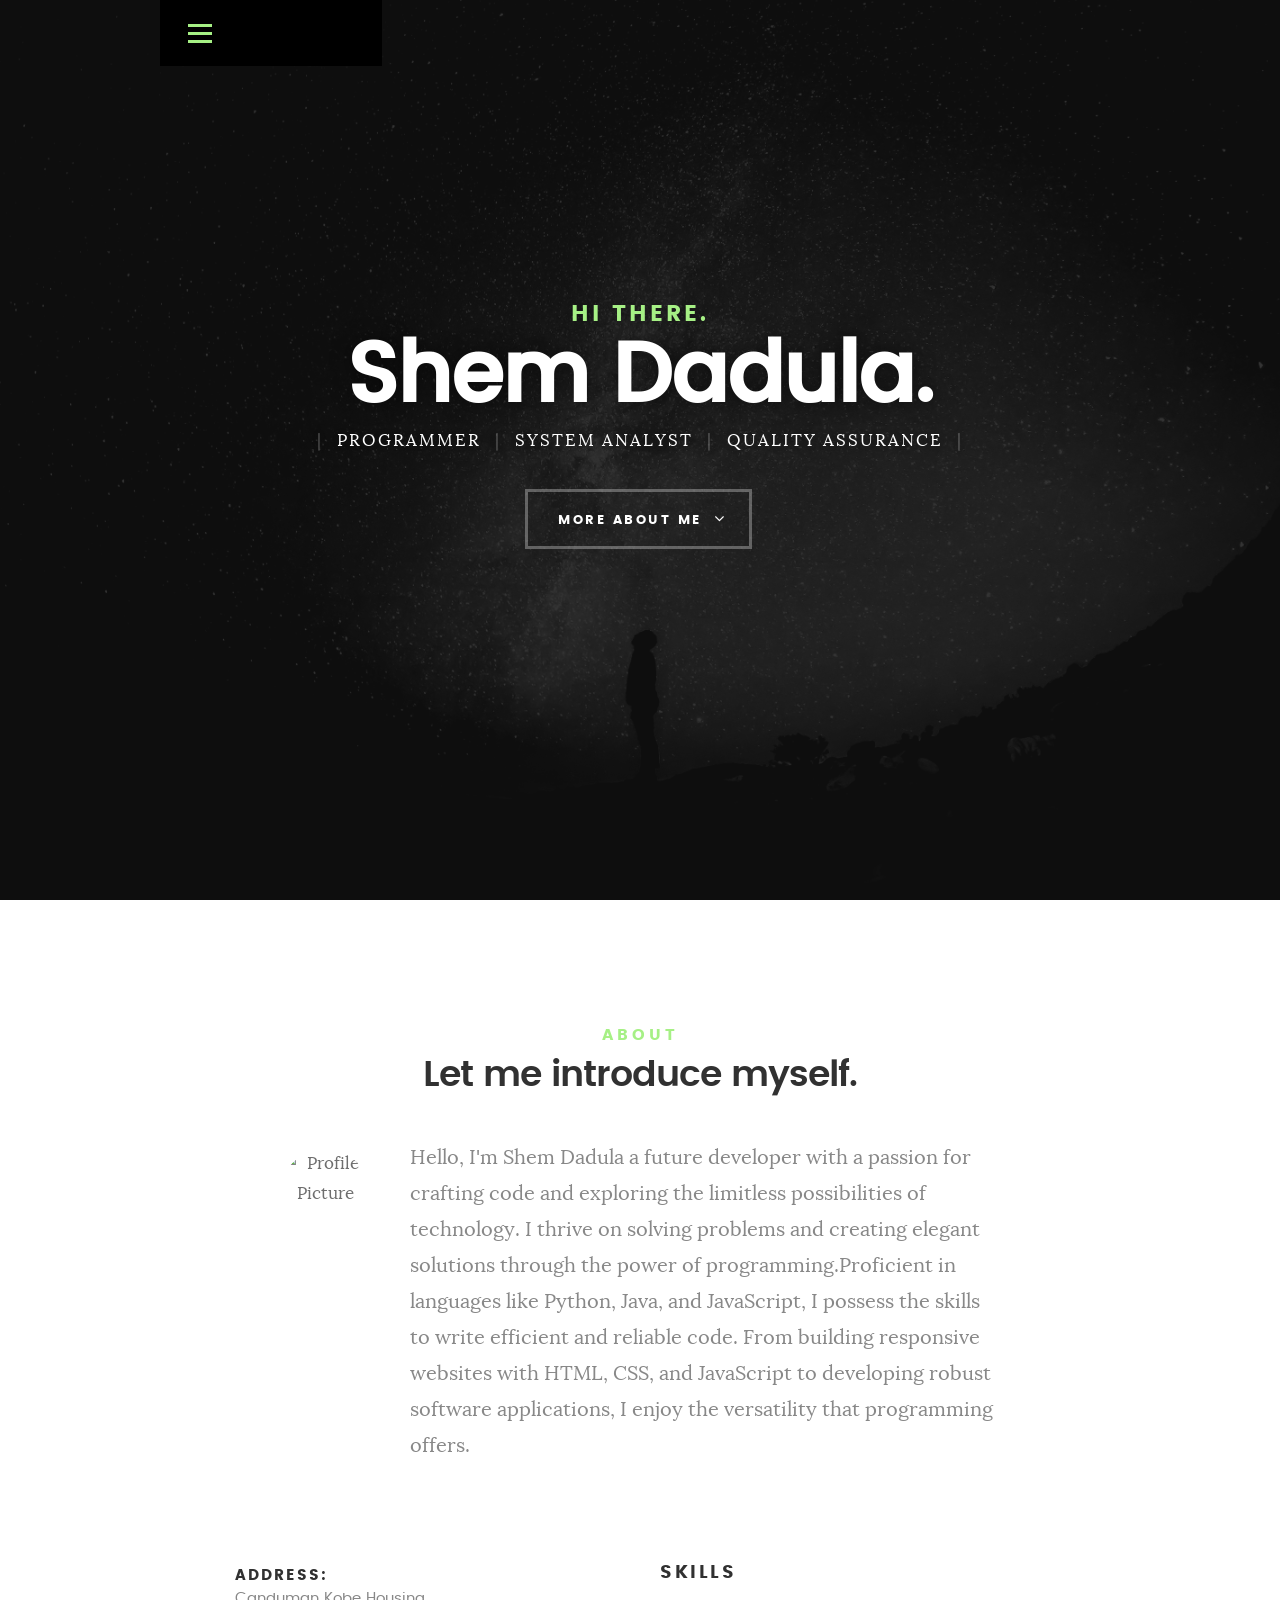
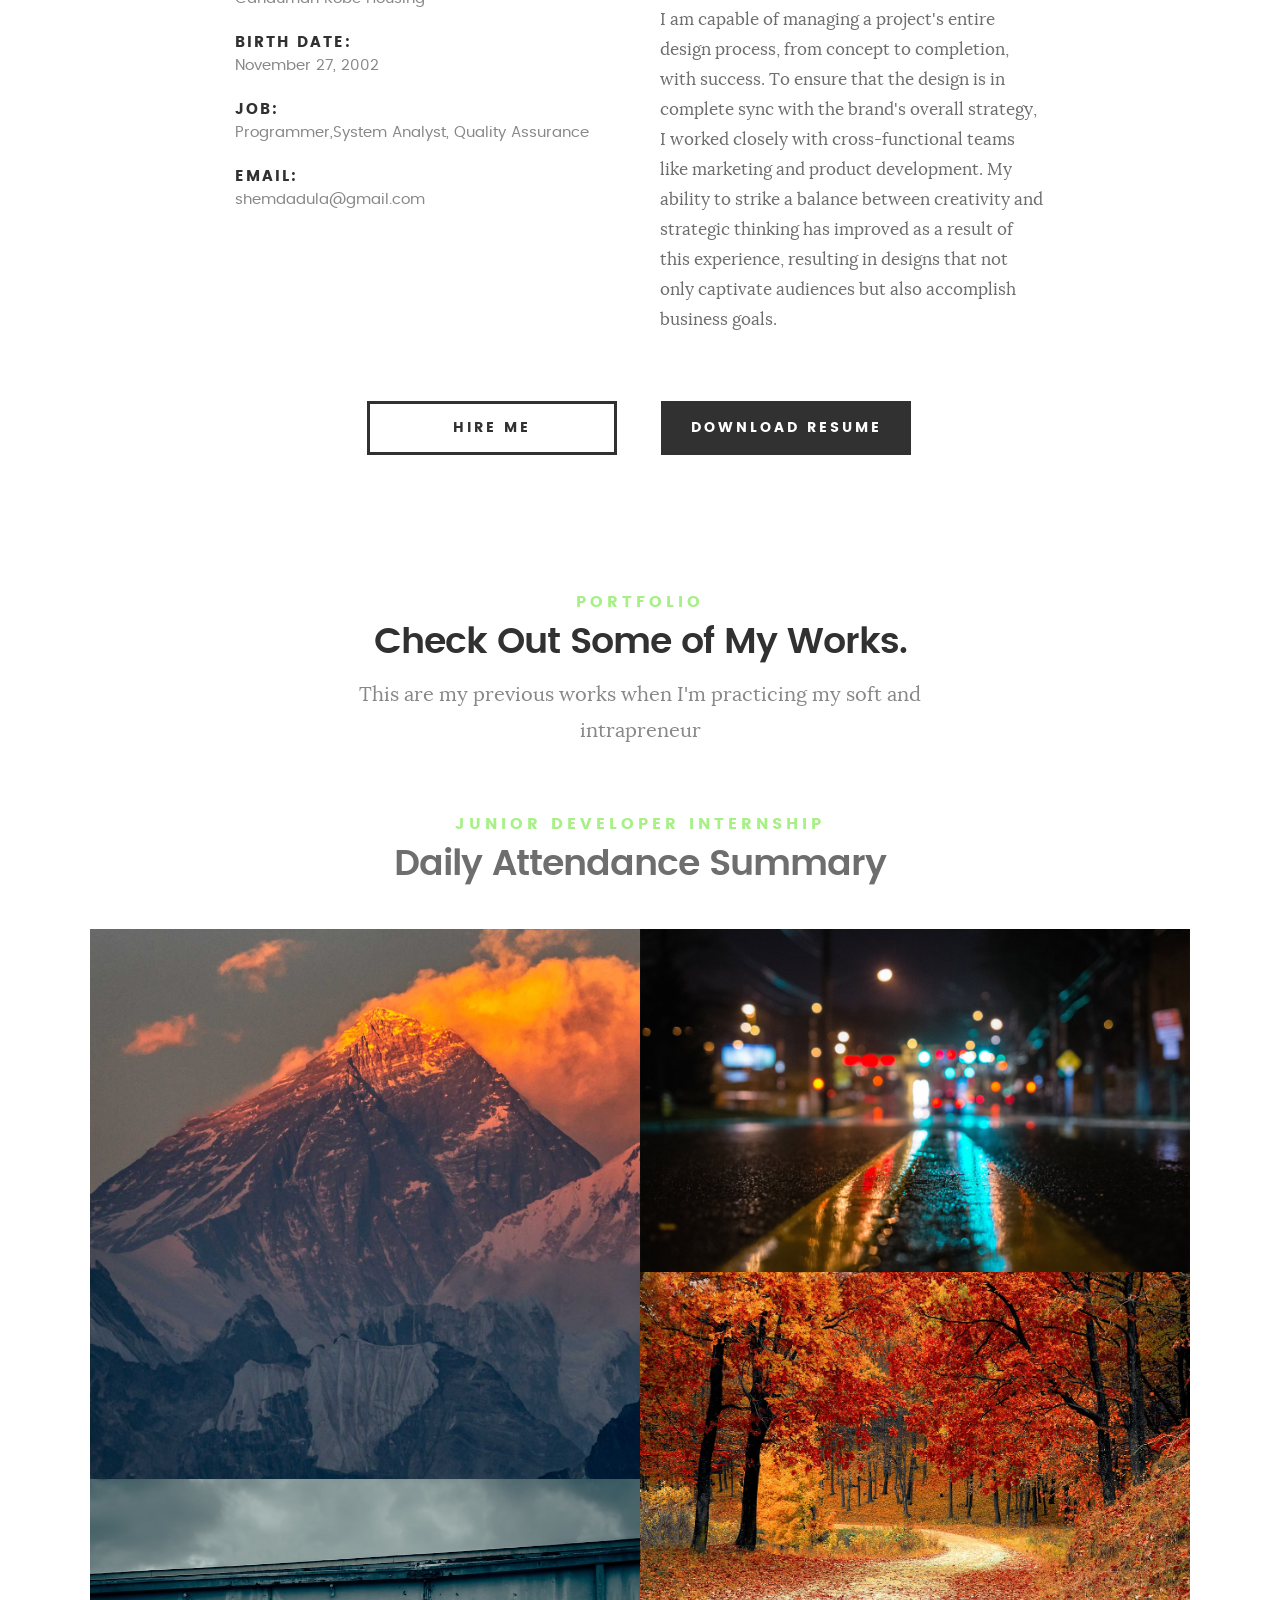
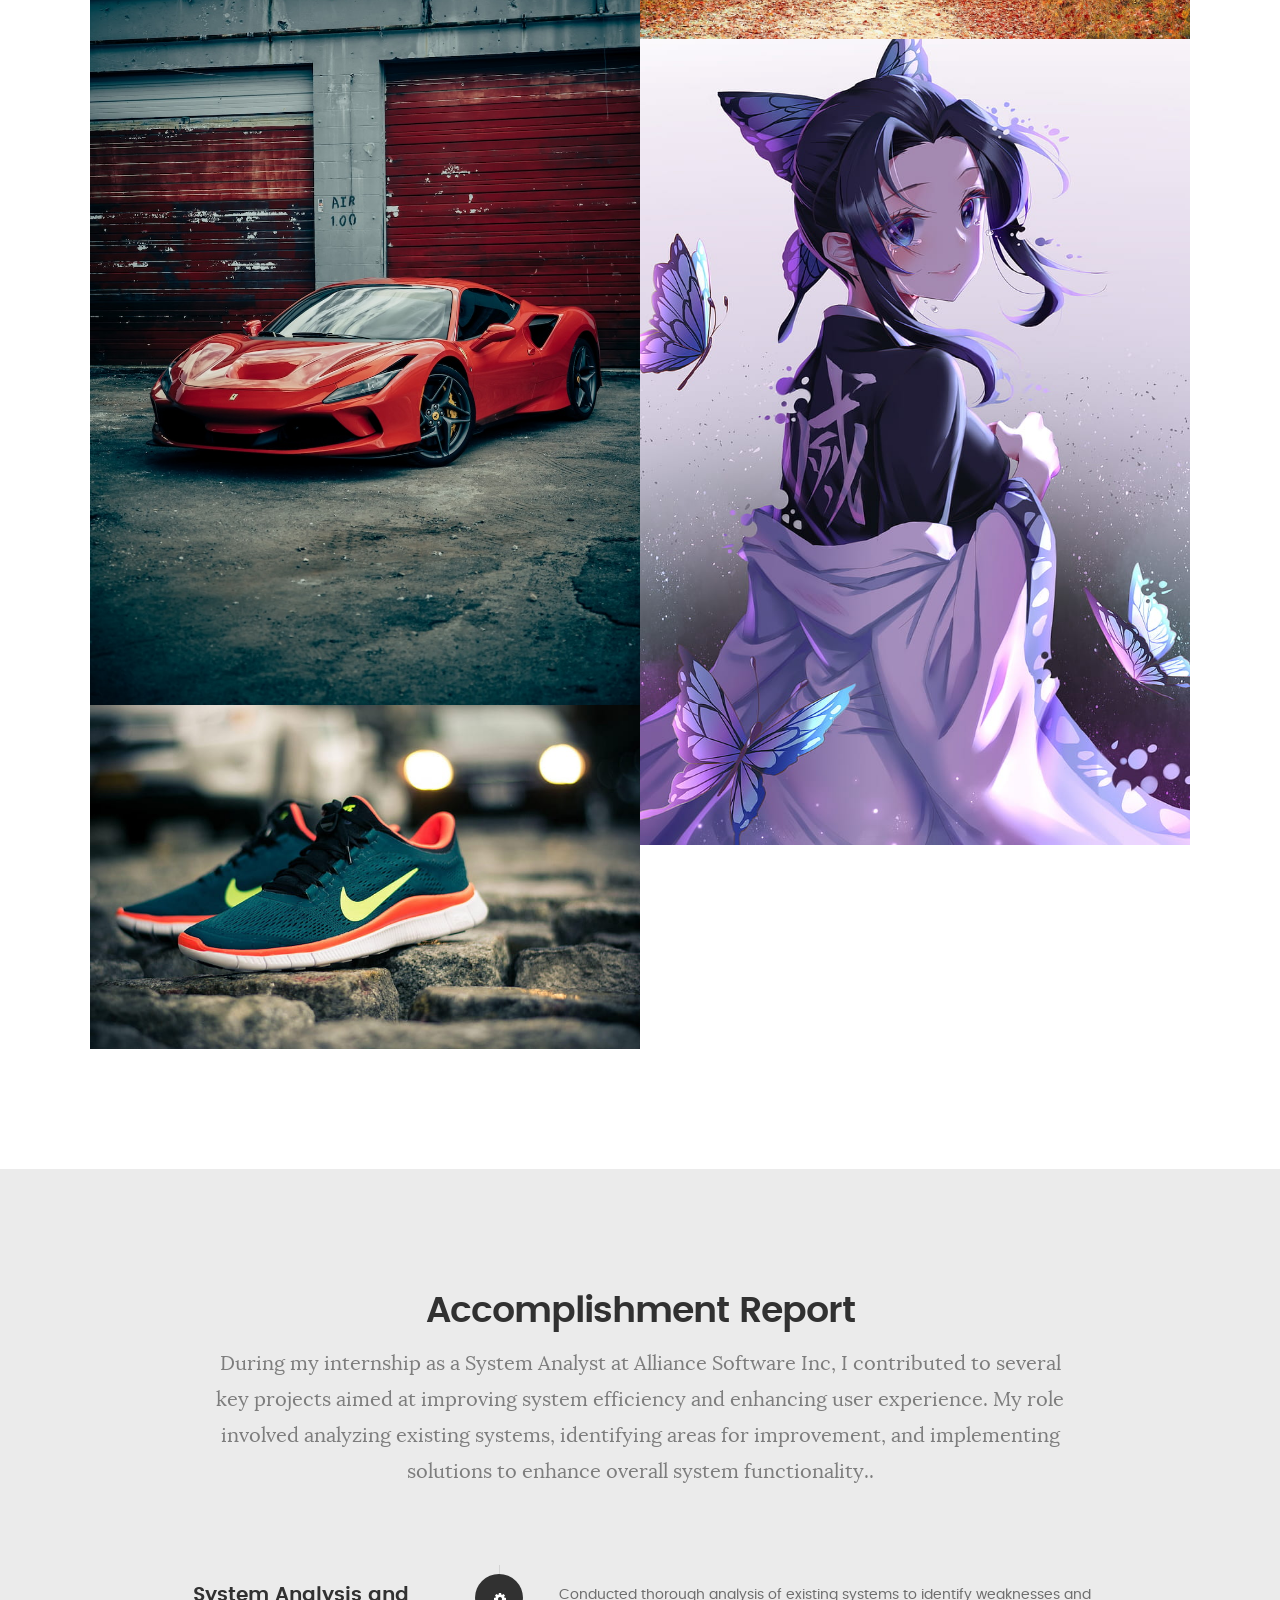
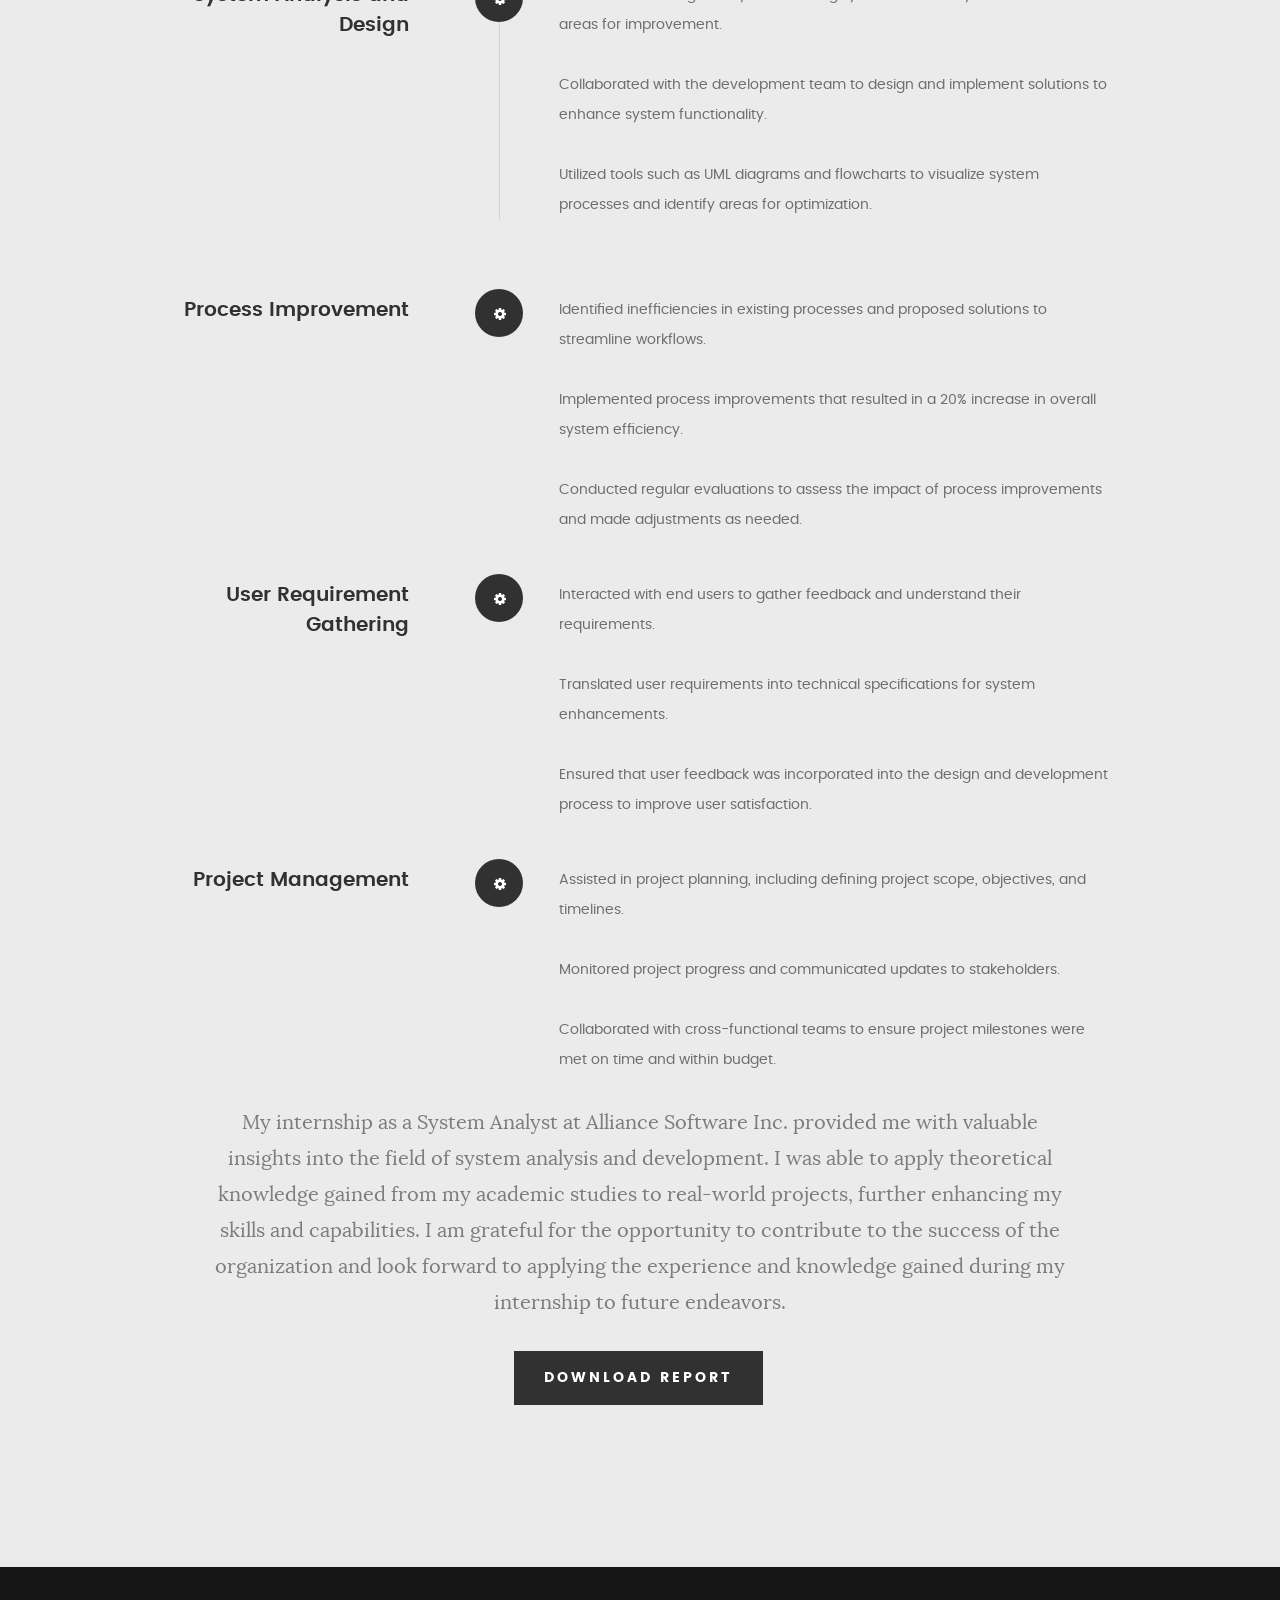
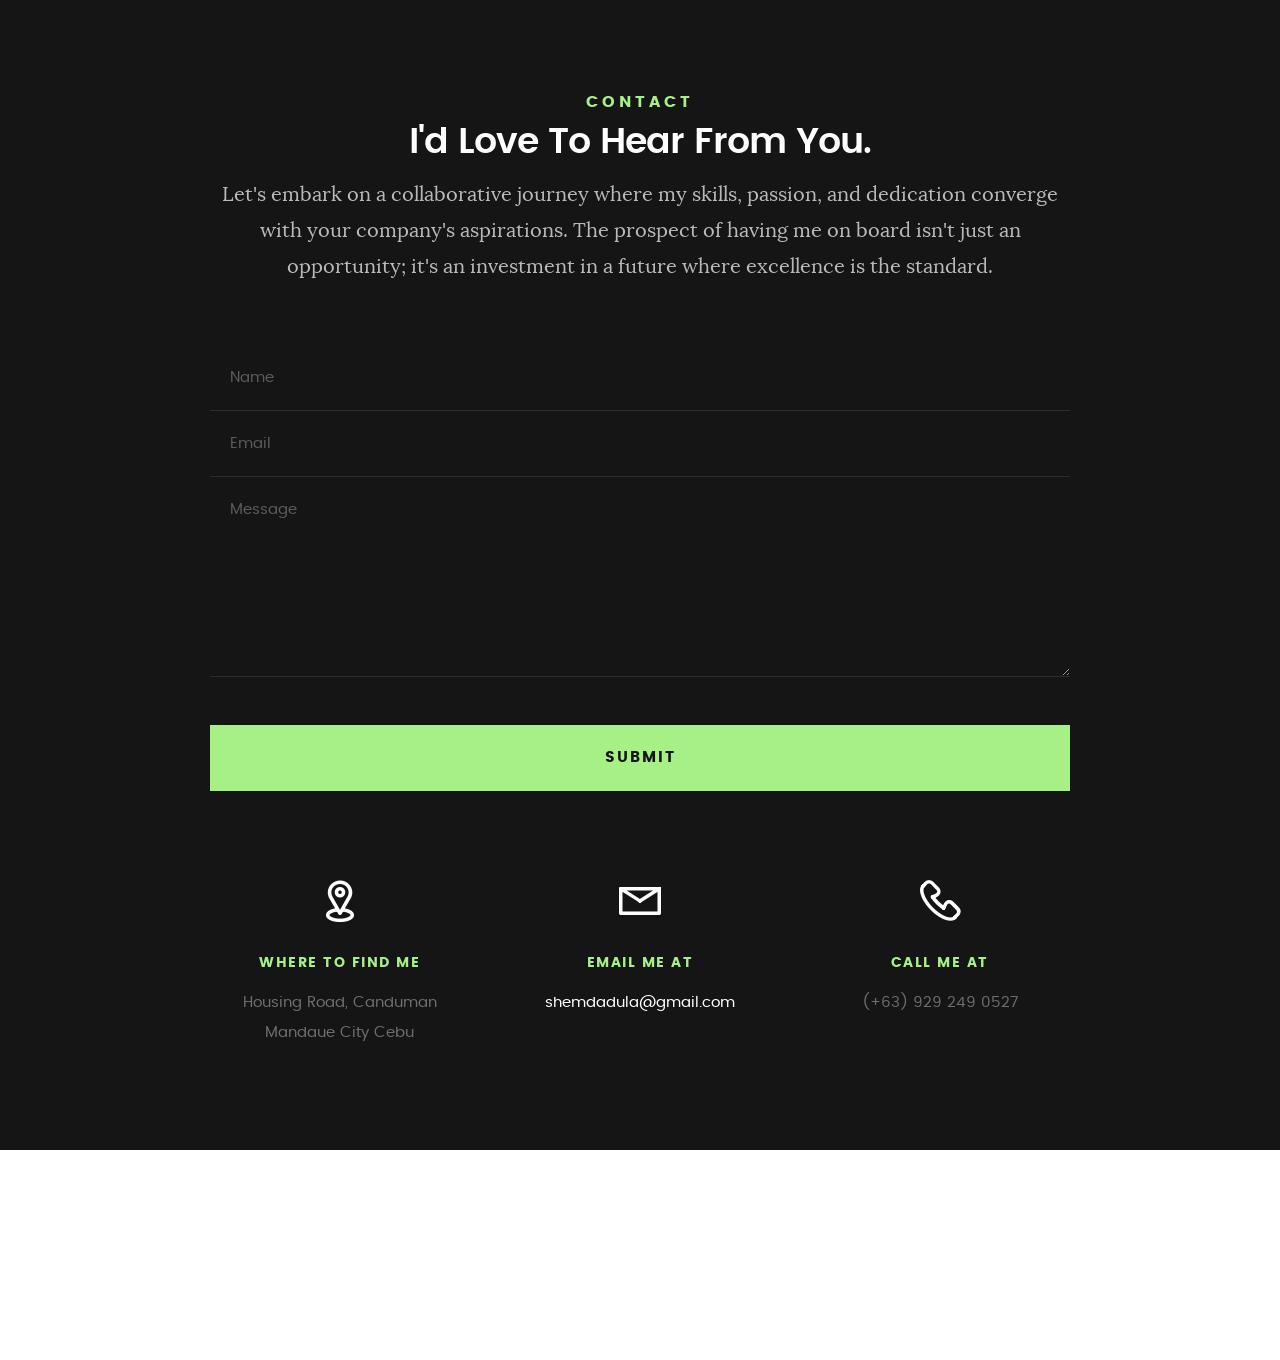
==== commit 4b7a7c74: "Update index.html" ====
--- a/Portfolio/index.html
+++ b/Portfolio/index.html
@@ -165,6 +165,15 @@
 
    		</div>   		
    	</div> <!-- /section-intro--> 
+	  <div class="row section-intro">
+		<div class="col-twelve">
+
+			<h5>Junior Developer Internship</h5>
+			<h1><a href="https://docs.google.com/spreadsheets/d/10vytR5qEO8B2GAz91QiYJBwsdoZea8aLxmq2M4SOgw0/edit?gid=215089781#gid=215089781">Daily Attendance Summary</a></h1>
+
+		</div>
+	</div> <!-- /section-intro-->
+	<!-- /resume-timeline -->
 
    	<div class="row portfolio-content">
 
